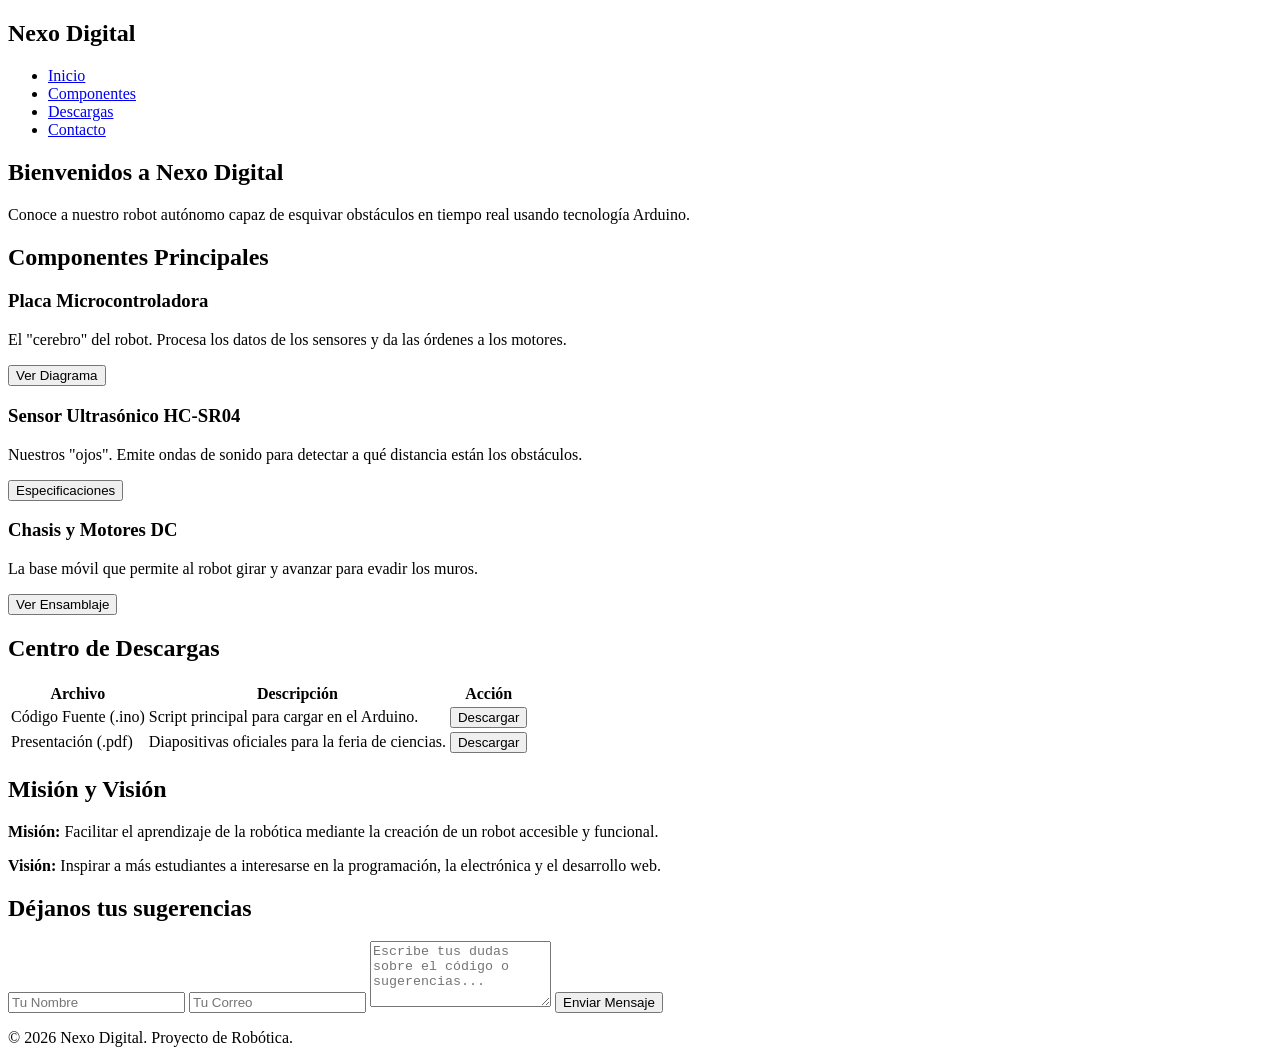
==== index.html @ c7c7f9ab "Add files via upload" ====
<!DOCTYPE html>
<html lang="es">
<head>
    <meta charset="UTF-8">
    <meta name="viewport" content="width=device-width, initial-scale=1.0">
    <title>Nexo Digital - Robot Autónomo</title>
    <link rel="stylesheet" href="style.css">
</head>
<body>

    <!-- Barra de Navegación -->
    <header>
        <nav class="navbar">
            <h1 class="logo">Nexo Digital</h1>
            <ul class="nav-links">
                <li><a href="#inicio">Inicio</a></li>
                <li><a href="#componentes">Componentes</a></li>
                <li><a href="#descargas">Descargas</a></li>
                <li><a href="#contacto">Contacto</a></li>
            </ul>
        </nav>
    </header>

    <!-- Sección Hero (Encabezado) -->
    <section id="inicio" class="hero">
        <div class="hero-content">
            <h2>Bienvenidos a Nexo Digital</h2>
            <p>Conoce a nuestro robot autónomo capaz de esquivar obstáculos en tiempo real usando tecnología Arduino.</p>
        </div>
    </section>

    <!-- Sección de Tarjetas (Componentes) -->
    <section id="componentes" class="section-container">
        <h2 class="section-title">Componentes Principales</h2>
        <div class="cards-grid">
            
            <div class="card">
                <div class="card-img arduino-img"></div>
                <h3>Placa Microcontroladora</h3>
                <p>El "cerebro" del robot. Procesa los datos de los sensores y da las órdenes a los motores.</p>
                <button class="btn">Ver Diagrama</button>
            </div>

            <div class="card">
                <div class="card-img sensor-img"></div>
                <h3>Sensor Ultrasónico HC-SR04</h3>
                <p>Nuestros "ojos". Emite ondas de sonido para detectar a qué distancia están los obstáculos.</p>
                <button class="btn">Especificaciones</button>
            </div>

            <div class="card">
                <div class="card-img motor-img"></div>
                <h3>Chasis y Motores DC</h3>
                <p>La base móvil que permite al robot girar y avanzar para evadir los muros.</p>
                <button class="btn">Ver Ensamblaje</button>
            </div>

        </div>
    </section>

    <!-- Sección de Descargas (Reemplazo del carrito) -->
    <section id="descargas" class="section-container bg-light">
        <h2 class="section-title">Centro de Descargas</h2>
        <table class="downloads-table">
            <tr>
                <th>Archivo</th>
                <th>Descripción</th>
                <th>Acción</th>
            </tr>
            <tr>
                <td>Código Fuente (.ino)</td>
                <td>Script principal para cargar en el Arduino.</td>
                <td><button class="btn-small">Descargar</button></td>
            </tr>
            <tr>
                <td>Presentación (.pdf)</td>
                <td>Diapositivas oficiales para la feria de ciencias.</td>
                <td><button class="btn-small">Descargar</button></td>
            </tr>
        </table>
    </section>

    <!-- Sección Contacto y Nosotros -->
    <section id="contacto" class="section-container">
        <div class="split-section">
            <div class="about-us">
                <h2>Misión y Visión</h2>
                <p><strong>Misión:</strong> Facilitar el aprendizaje de la robótica mediante la creación de un robot accesible y funcional.</p>
                <p><strong>Visión:</strong> Inspirar a más estudiantes a interesarse en la programación, la electrónica y el desarrollo web.</p>
            </div>
            
            <div class="contact-form">
                <h2>Déjanos tus sugerencias</h2>
                <form action="#">
                    <input type="text" placeholder="Tu Nombre" required>
                    <input type="email" placeholder="Tu Correo" required>
                    <textarea rows="4" placeholder="Escribe tus dudas sobre el código o sugerencias..." required></textarea>
                    <button type="submit" class="btn">Enviar Mensaje</button>
                </form>
            </div>
        </div>
    </section>

    <footer>
        <p>&copy; 2026 Nexo Digital. Proyecto de Robótica.</p>
    </footer>

</body>
</html>
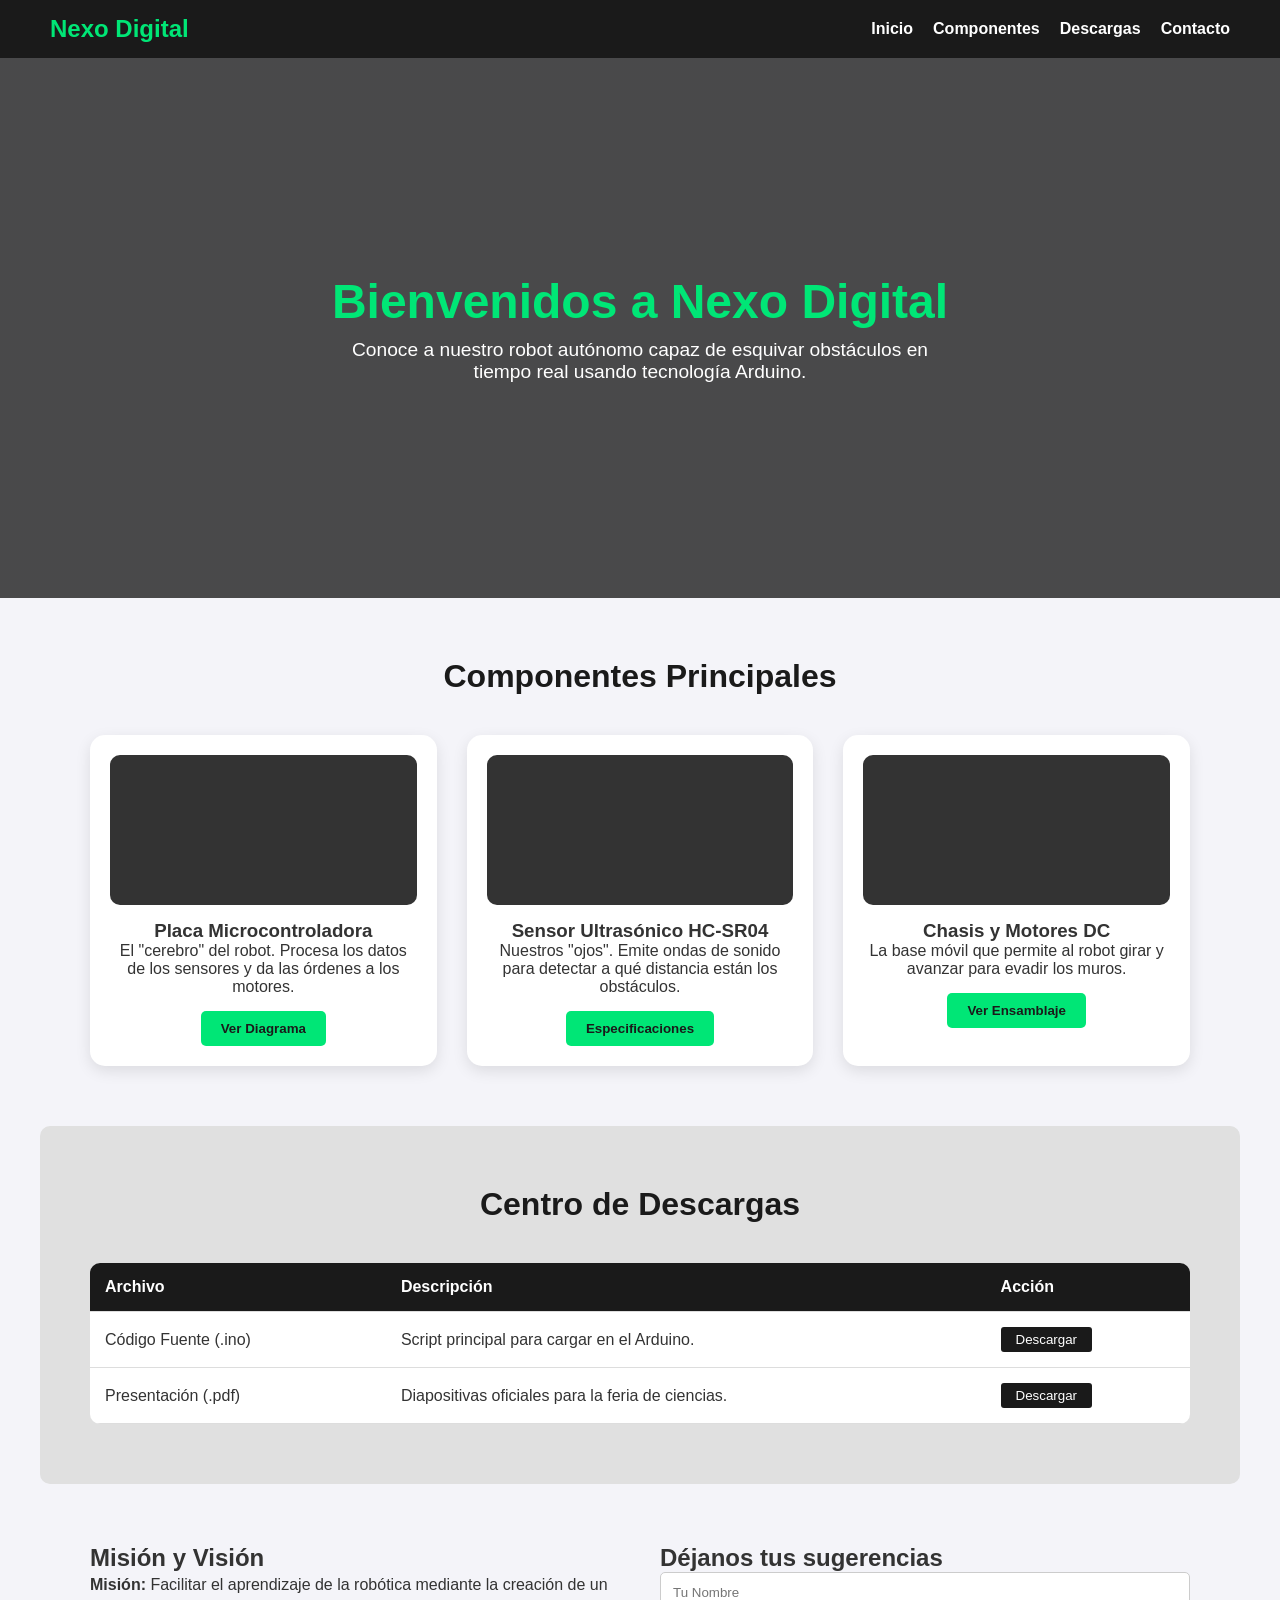
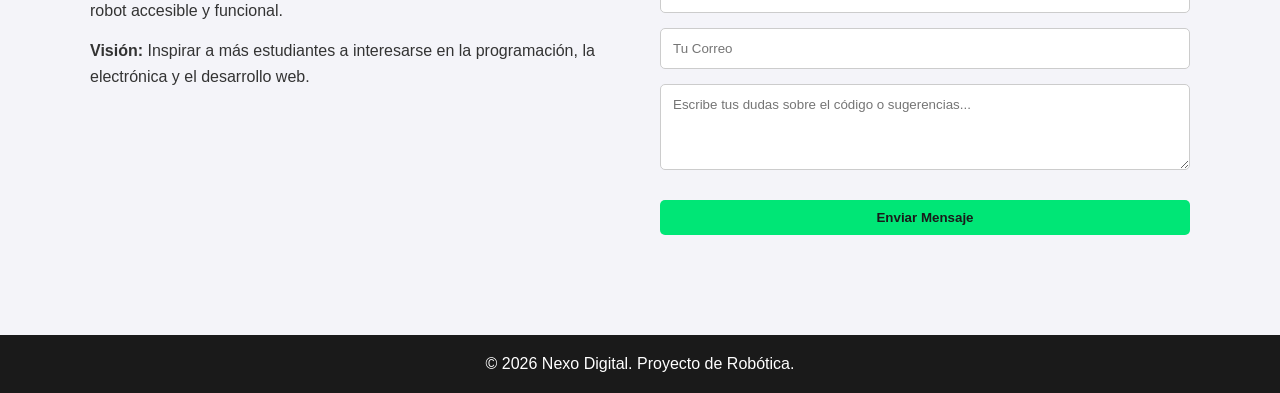
==== commit a63ff9c1: "Fix HTML encoding and update stylesheet link" ====
--- a/index.html
+++ b/index.html
@@ -4,7 +4,7 @@
     <meta charset="UTF-8">
     <meta name="viewport" content="width=device-width, initial-scale=1.0">
     <title>Nexo Digital - Robot Autónomo</title>
-    <link rel="stylesheet" href="style.css">
+    <link rel="stylesheet" href="styles.css">
 </head>
 <body>
 
@@ -106,4 +106,4 @@
     </footer>
 
 </body>
-</html>+</html>
--- a/styles.css
+++ b/styles.css
@@ -0,0 +1,202 @@
+/* Reseteo básico */
+* {
+    margin: 0;
+    padding: 0;
+    box-sizing: border-box;
+    font-family: 'Segoe UI', Tahoma, Geneva, Verdana, sans-serif;
+}
+
+body {
+    background-color: #f4f4f9;
+    color: #333;
+}
+
+/* Barra de navegación */
+.navbar {
+    display: flex;
+    justify-content: space-between;
+    align-items: center;
+    background-color: #1a1a1a;
+    padding: 15px 50px;
+    position: sticky;
+    top: 0;
+    z-index: 100;
+}
+
+.logo {
+    color: #00e676; /* Verde tecnológico */
+    font-size: 24px;
+}
+
+.nav-links {
+    list-style: none;
+    display: flex;
+    gap: 20px;
+}
+
+.nav-links a {
+    color: #fff;
+    text-decoration: none;
+    font-weight: bold;
+    transition: color 0.3s;
+}
+
+.nav-links a:hover {
+    color: #00e676;
+}
+
+/* Hero Section */
+.hero {
+    background: linear-gradient(rgba(0, 0, 0, 0.7), rgba(0, 0, 0, 0.7)), url('https://images.unsplash.com/photo-1518770660439-4636190af475?auto=format&fit=crop&w=1350&q=80') center/cover;
+    height: 60vh;
+    display: flex;
+    justify-content: center;
+    align-items: center;
+    text-align: center;
+    color: white;
+    padding: 0 20px;
+}
+
+.hero h2 {
+    font-size: 3rem;
+    margin-bottom: 10px;
+    color: #00e676;
+}
+
+.hero p {
+    font-size: 1.2rem;
+    max-width: 600px;
+    margin: 0 auto;
+}
+
+/* Contenedores generales */
+.section-container {
+    padding: 60px 50px;
+    max-width: 1200px;
+    margin: 0 auto;
+}
+
+.section-title {
+    text-align: center;
+    font-size: 2rem;
+    margin-bottom: 40px;
+    color: #1a1a1a;
+}
+
+.bg-light {
+    background-color: #e0e0e0;
+    border-radius: 10px;
+}
+
+/* Tarjetas (Cards) */
+.cards-grid {
+    display: grid;
+    grid-template-columns: repeat(auto-fit, minmax(300px, 1fr));
+    gap: 30px;
+}
+
+.card {
+    background-color: #fff;
+    border-radius: 15px;
+    padding: 20px;
+    text-align: center;
+    box-shadow: 0 5px 15px rgba(0,0,0,0.1);
+    transition: transform 0.3s ease, box-shadow 0.3s ease;
+}
+
+.card:hover {
+    transform: translateY(-10px);
+    box-shadow: 0 10px 25px rgba(0,0,0,0.2);
+}
+
+.card-img {
+    height: 150px;
+    background-color: #333;
+    border-radius: 10px;
+    margin-bottom: 15px;
+}
+
+/* Botones */
+.btn {
+    background-color: #00e676;
+    color: #1a1a1a;
+    border: none;
+    padding: 10px 20px;
+    margin-top: 15px;
+    border-radius: 5px;
+    font-weight: bold;
+    cursor: pointer;
+    transition: background 0.3s;
+}
+
+.btn:hover {
+    background-color: #00b35c;
+}
+
+.btn-small {
+    background-color: #1a1a1a;
+    color: #fff;
+    border: none;
+    padding: 5px 15px;
+    border-radius: 3px;
+    cursor: pointer;
+}
+
+/* Tabla de descargas */
+.downloads-table {
+    width: 100%;
+    border-collapse: collapse;
+    background: #fff;
+    border-radius: 10px;
+    overflow: hidden;
+}
+
+.downloads-table th, .downloads-table td {
+    padding: 15px;
+    text-align: left;
+    border-bottom: 1px solid #ddd;
+}
+
+.downloads-table th {
+    background-color: #1a1a1a;
+    color: #fff;
+}
+
+/* Contacto y Nosotros */
+.split-section {
+    display: flex;
+    flex-wrap: wrap;
+    gap: 40px;
+}
+
+.about-us, .contact-form {
+    flex: 1;
+    min-width: 300px;
+}
+
+.about-us p {
+    margin-bottom: 15px;
+    line-height: 1.6;
+}
+
+.contact-form form {
+    display: flex;
+    flex-direction: column;
+    gap: 15px;
+}
+
+.contact-form input, .contact-form textarea {
+    padding: 12px;
+    border: 1px solid #ccc;
+    border-radius: 5px;
+    font-family: inherit;
+}
+
+/* Footer */
+footer {
+    text-align: center;
+    background-color: #1a1a1a;
+    color: #fff;
+    padding: 20px;
+    margin-top: 40px;
+}
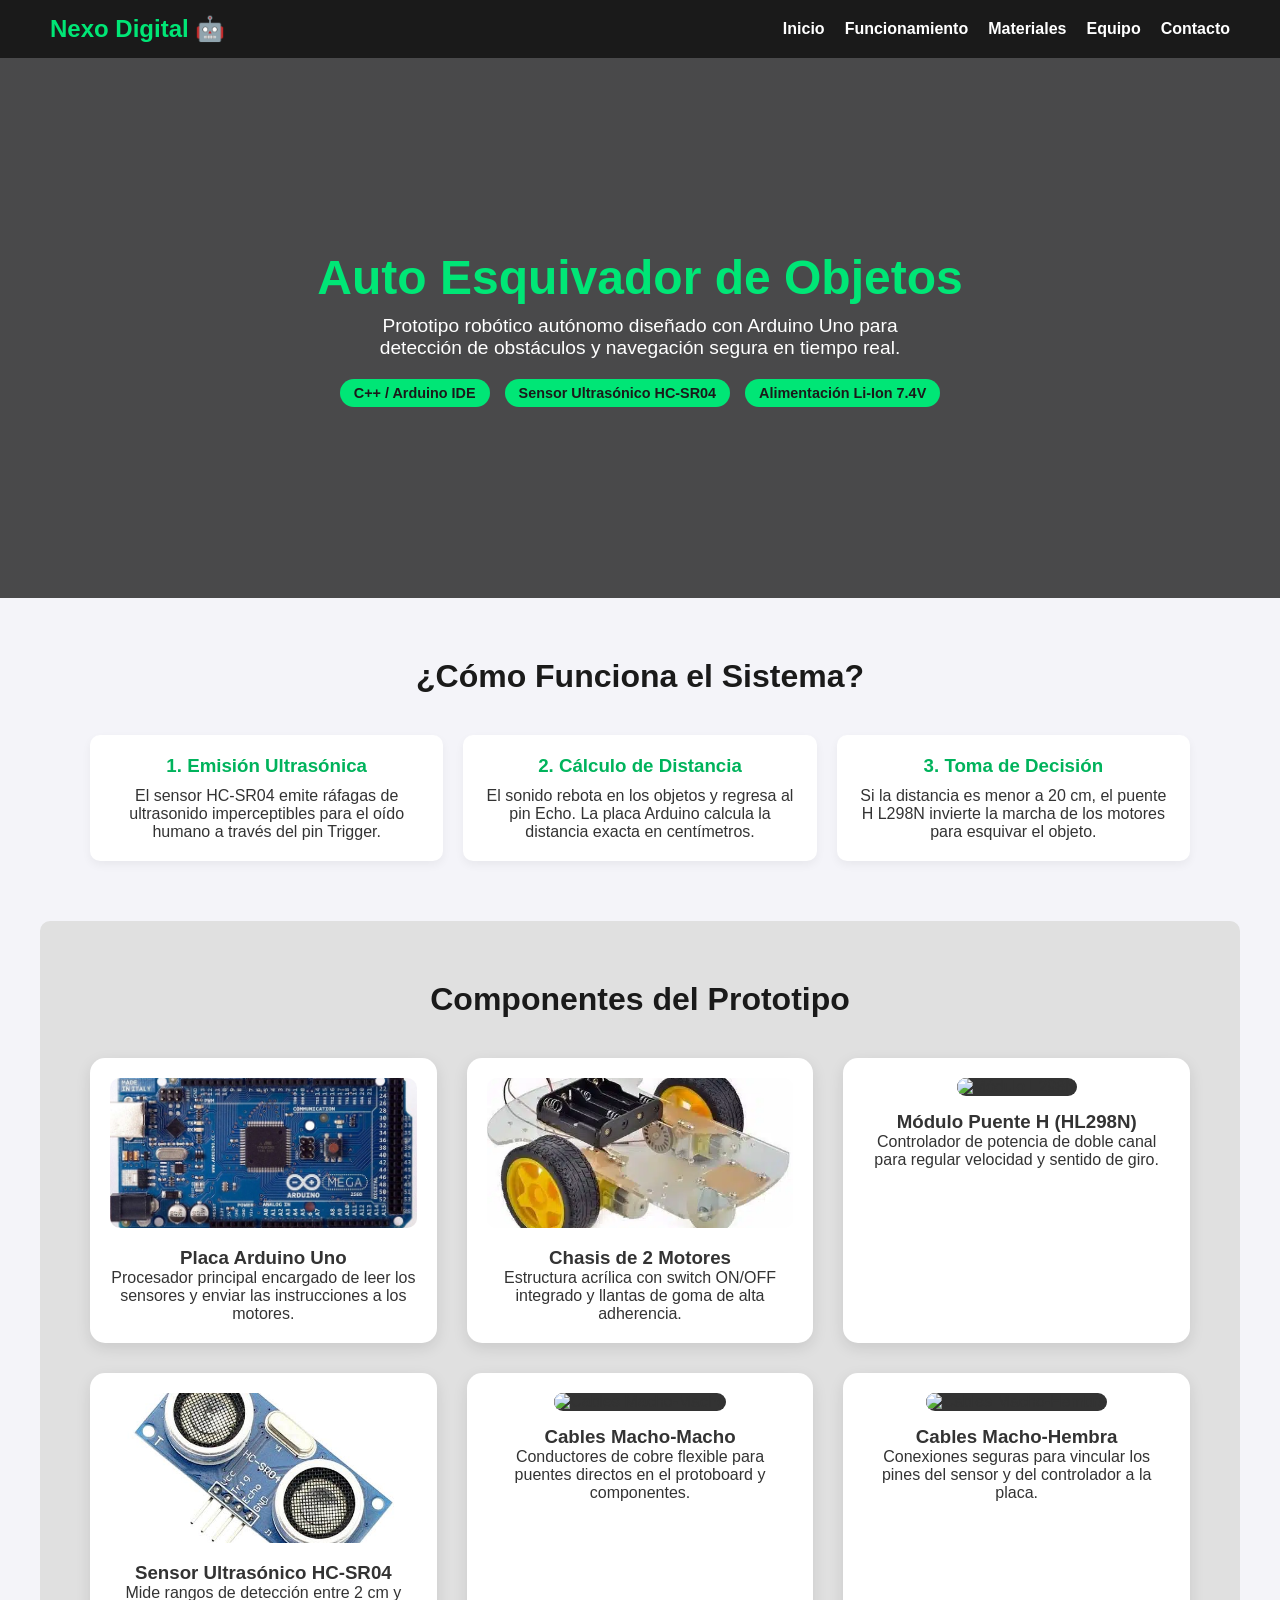
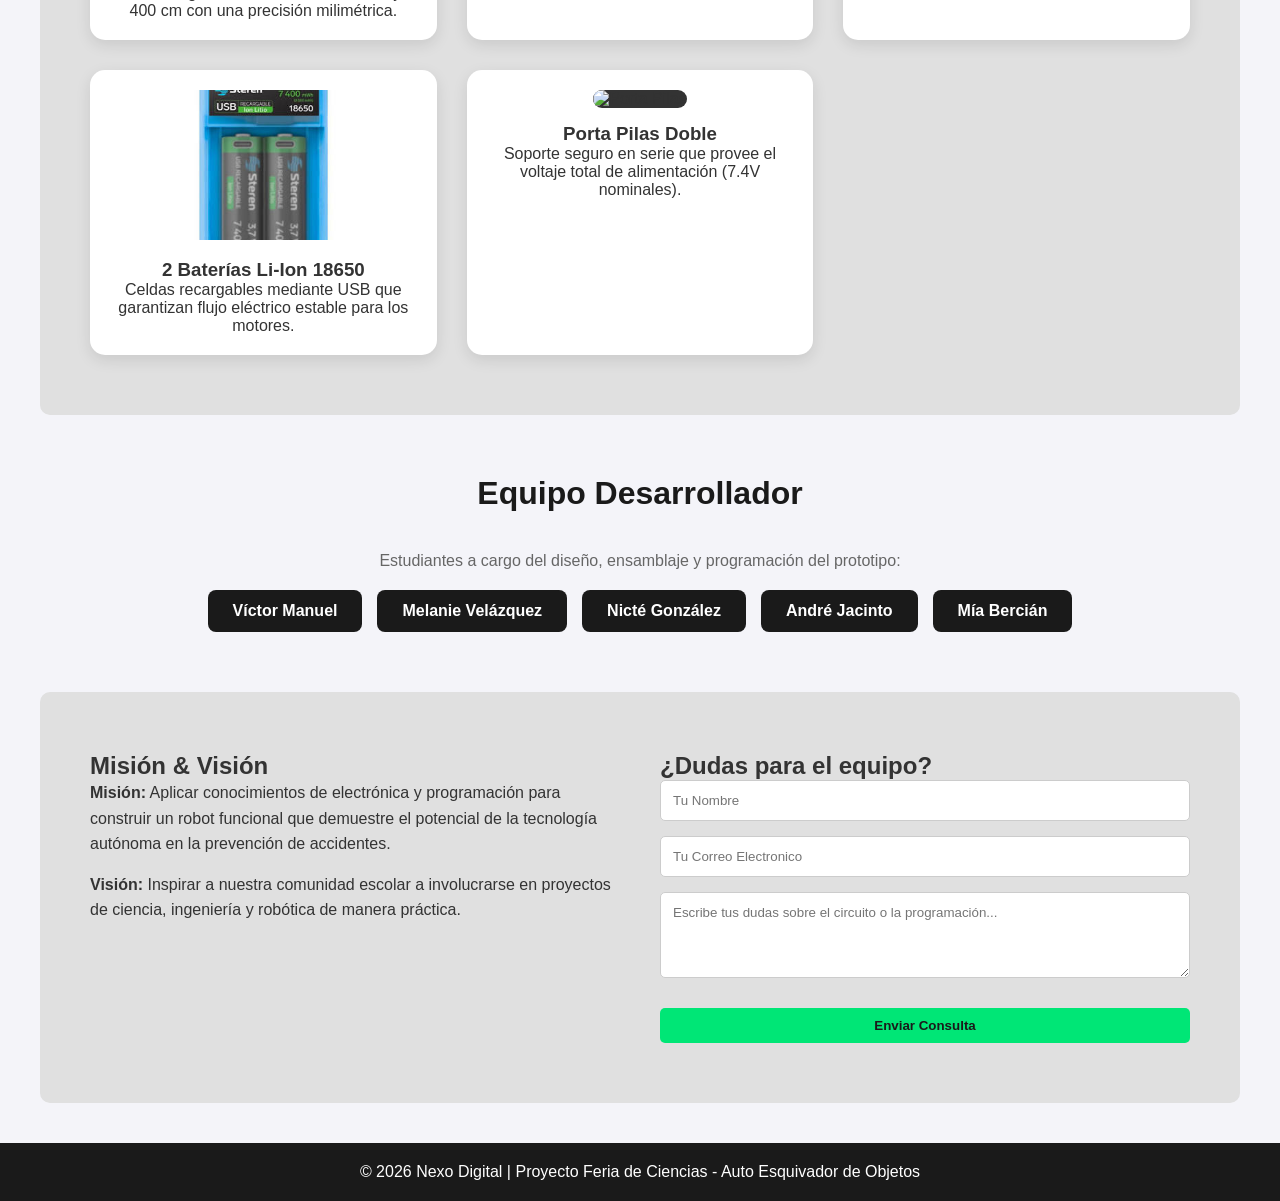
==== commit 5ae32d62: "Revise index.html for new project focus Updated the project title and sections to reflect the new fo" ====
--- a/index.html
+++ b/index.html
@@ -3,7 +3,7 @@
 <head>
     <meta charset="UTF-8">
     <meta name="viewport" content="width=device-width, initial-scale=1.0">
-    <title>Nexo Digital - Robot Autónomo</title>
+    <title>Nexo Digital - Auto Esquivador de Objetos</title>
     <link rel="stylesheet" href="styles.css">
 </head>
 <body>
@@ -11,98 +11,143 @@
     <!-- Barra de Navegación -->
     <header>
         <nav class="navbar">
-            <h1 class="logo">Nexo Digital</h1>
+            <h1 class="logo">Nexo Digital 🤖</h1>
             <ul class="nav-links">
                 <li><a href="#inicio">Inicio</a></li>
-                <li><a href="#componentes">Componentes</a></li>
-                <li><a href="#descargas">Descargas</a></li>
+                <li><a href="#funcionamiento">Funcionamiento</a></li>
+                <li><a href="#componentes">Materiales</a></li>
+                <li><a href="#equipo">Equipo</a></li>
                 <li><a href="#contacto">Contacto</a></li>
             </ul>
         </nav>
     </header>
 
-    <!-- Sección Hero (Encabezado) -->
+    <!-- Sección Hero -->
     <section id="inicio" class="hero">
         <div class="hero-content">
-            <h2>Bienvenidos a Nexo Digital</h2>
-            <p>Conoce a nuestro robot autónomo capaz de esquivar obstáculos en tiempo real usando tecnología Arduino.</p>
+            <h2>Auto Esquivador de Objetos</h2>
+            <p>Prototipo robótico autónomo diseñado con Arduino Uno para detección de obstáculos y navegación segura en tiempo real.</p>
+            
+            <!-- Datos técnicos rápidos -->
+            <div style="display: flex; gap: 15px; justify-content: center; margin-top: 20px; flex-wrap: wrap;">
+                <span style="background: #00e676; color: #1a1a1a; padding: 6px 14px; border-radius: 20px; font-weight: bold; font-size: 0.9rem;">C++ / Arduino IDE</span>
+                <span style="background: #00e676; color: #1a1a1a; padding: 6px 14px; border-radius: 20px; font-weight: bold; font-size: 0.9rem;">Sensor Ultrasónico HC-SR04</span>
+                <span style="background: #00e676; color: #1a1a1a; padding: 6px 14px; border-radius: 20px; font-weight: bold; font-size: 0.9rem;">Alimentación Li-Ion 7.4V</span>
+            </div>
         </div>
     </section>
 
-    <!-- Sección de Tarjetas (Componentes) -->
-    <section id="componentes" class="section-container">
-        <h2 class="section-title">Componentes Principales</h2>
+    <!-- Explicación de Funcionamiento -->
+    <section id="funcionamiento" class="section-container">
+        <h2 class="section-title">¿Cómo Funciona el Sistema?</h2>
+        <div style="display: grid; grid-template-columns: repeat(auto-fit, minmax(250px, 1fr)); gap: 20px; text-align: center;">
+            <div style="background: #fff; padding: 20px; border-radius: 10px; box-shadow: 0 4px 10px rgba(0,0,0,0.05);">
+                <h3 style="color: #00b35c; margin-bottom: 10px;">1. Emisión Ultrasónica</h3>
+                <p>El sensor HC-SR04 emite ráfagas de ultrasonido imperceptibles para el oído humano a través del pin Trigger.</p>
+            </div>
+            <div style="background: #fff; padding: 20px; border-radius: 10px; box-shadow: 0 4px 10px rgba(0,0,0,0.05);">
+                <h3 style="color: #00b35c; margin-bottom: 10px;">2. Cálculo de Distancia</h3>
+                <p>El sonido rebota en los objetos y regresa al pin Echo. La placa Arduino calcula la distancia exacta en centímetros.</p>
+            </div>
+            <div style="background: #fff; padding: 20px; border-radius: 10px; box-shadow: 0 4px 10px rgba(0,0,0,0.05);">
+                <h3 style="color: #00b35c; margin-bottom: 10px;">3. Toma de Decisión</h3>
+                <p>Si la distancia es menor a 20 cm, el puente H L298N invierte la marcha de los motores para esquivar el objeto.</p>
+            </div>
+        </div>
+    </section>
+
+    <!-- Catálogo de Componentes (8 materiales) -->
+    <section id="componentes" class="section-container bg-light">
+        <h2 class="section-title">Componentes del Prototipo</h2>
         <div class="cards-grid">
             
             <div class="card">
-                <div class="card-img arduino-img"></div>
-                <h3>Placa Microcontroladora</h3>
-                <p>El "cerebro" del robot. Procesa los datos de los sensores y da las órdenes a los motores.</p>
-                <button class="btn">Ver Diagrama</button>
+                <img src="arduino.jpg" alt="Placa Arduino Uno" class="card-img" style="object-fit: cover; width: 100%; height: 150px; border-radius: 10px;">
+                <h3>Placa Arduino Uno</h3>
+                <p>Procesador principal encargado de leer los sensores y enviar las instrucciones a los motores.</p>
             </div>
 
             <div class="card">
-                <div class="card-img sensor-img"></div>
-                <h3>Sensor Ultrasónico HC-SR04</h3>
-                <p>Nuestros "ojos". Emite ondas de sonido para detectar a qué distancia están los obstáculos.</p>
-                <button class="btn">Especificaciones</button>
+                <img src="chasis.jpg" alt="Chasis Inteligente" class="card-img" style="object-fit: cover; width: 100%; height: 150px; border-radius: 10px;">
+                <h3>Chasis de 2 Motores</h3>
+                <p>Estructura acrílica con switch ON/OFF integrado y llantas de goma de alta adherencia.</p>
             </div>
 
             <div class="card">
-                <div class="card-img motor-img"></div>
-                <h3>Chasis y Motores DC</h3>
-                <p>La base móvil que permite al robot girar y avanzar para evadir los muros.</p>
-                <button class="btn">Ver Ensamblaje</button>
+                <img src="l298n.jpg" alt="Módulo L298N" class="card-img" style="object-fit: cover; width: 100%; height: 150px; border-radius: 10px;">
+                <h3>Módulo Puente H (HL298N)</h3>
+                <p>Controlador de potencia de doble canal para regular velocidad y sentido de giro.</p>
+            </div>
+
+            <div class="card">
+                <img src="sensor.jpg" alt="Sensor HC-SR04" class="card-img" style="object-fit: cover; width: 100%; height: 150px; border-radius: 10px;">
+                <h3>Sensor Ultrasónico HC-SR04</h3>
+                <p>Mide rangos de detección entre 2 cm y 400 cm con una precisión milimétrica.</p>
+            </div>
+
+            <div class="card">
+                <img src="cables-mm.jpg" alt="Cables Macho-Macho" class="card-img" style="object-fit: cover; width: 100%; height: 150px; border-radius: 10px;">
+                <h3>Cables Macho-Macho</h3>
+                <p>Conductores de cobre flexible para puentes directos en el protoboard y componentes.</p>
+            </div>
+
+            <div class="card">
+                <img src="cables-mh.jpg" alt="Cables Macho-Hembra" class="card-img" style="object-fit: cover; width: 100%; height: 150px; border-radius: 10px;">
+                <h3>Cables Macho-Hembra</h3>
+                <p>Conexiones seguras para vincular los pines del sensor y del controlador a la placa.</p>
+            </div>
+
+            <div class="card">
+                <img src="baterias.jpg" alt="Baterías 18650" class="card-img" style="object-fit: cover; width: 100%; height: 150px; border-radius: 10px;">
+                <h3>2 Baterías Li-Ion 18650</h3>
+                <p>Celdas recargables mediante USB que garantizan flujo eléctrico estable para los motores.</p>
+            </div>
+
+            <div class="card">
+                <img src="portapilas.jpg" alt="Porta Pilas" class="card-img" style="object-fit: cover; width: 100%; height: 150px; border-radius: 10px;">
+                <h3>Porta Pilas Doble</h3>
+                <p>Soporte seguro en serie que provee el voltaje total de alimentación (7.4V nominales).</p>
             </div>
 
         </div>
     </section>
 
-    <!-- Sección de Descargas (Reemplazo del carrito) -->
-    <section id="descargas" class="section-container bg-light">
-        <h2 class="section-title">Centro de Descargas</h2>
-        <table class="downloads-table">
-            <tr>
-                <th>Archivo</th>
-                <th>Descripción</th>
-                <th>Acción</th>
-            </tr>
-            <tr>
-                <td>Código Fuente (.ino)</td>
-                <td>Script principal para cargar en el Arduino.</td>
-                <td><button class="btn-small">Descargar</button></td>
-            </tr>
-            <tr>
-                <td>Presentación (.pdf)</td>
-                <td>Diapositivas oficiales para la feria de ciencias.</td>
-                <td><button class="btn-small">Descargar</button></td>
-            </tr>
-        </table>
+    <!-- Sección Equipo -->
+    <section id="equipo" class="section-container">
+        <h2 class="section-title">Equipo Desarrollador</h2>
+        <p style="text-align: center; margin-bottom: 20px; color: #666;">Estudiantes a cargo del diseño, ensamblaje y programación del prototipo:</p>
+        <div style="display: flex; gap: 15px; justify-content: center; flex-wrap: wrap;">
+            <div style="background: #1a1a1a; color: #fff; padding: 12px 25px; border-radius: 8px; font-weight: bold;">Víctor Manuel</div>
+            <div style="background: #1a1a1a; color: #fff; padding: 12px 25px; border-radius: 8px; font-weight: bold;">Melanie Velázquez</div>
+            <div style="background: #1a1a1a; color: #fff; padding: 12px 25px; border-radius: 8px; font-weight: bold;">Nicté González</div>
+            <div style="background: #1a1a1a; color: #fff; padding: 12px 25px; border-radius: 8px; font-weight: bold;">André Jacinto</div>
+            <div style="background: #1a1a1a; color: #fff; padding: 12px 25px; border-radius: 8px; font-weight: bold;">Mía Bercián</div>
+        </div>
     </section>
 
-    <!-- Sección Contacto y Nosotros -->
-    <section id="contacto" class="section-container">
+    <!-- Sección Contacto -->
+    <section id="contacto" class="section-container bg-light">
         <div class="split-section">
             <div class="about-us">
-                <h2>Misión y Visión</h2>
-                <p><strong>Misión:</strong> Facilitar el aprendizaje de la robótica mediante la creación de un robot accesible y funcional.</p>
-                <p><strong>Visión:</strong> Inspirar a más estudiantes a interesarse en la programación, la electrónica y el desarrollo web.</p>
+                <h2>Misión & Visión</h2>
+                <p><strong>Misión:</strong> Aplicar conocimientos de electrónica y programación para construir un robot funcional que demuestre el potencial de la tecnología autónoma en la prevención de accidentes.</p>
+                <p><strong>Visión:</strong> Inspirar a nuestra comunidad escolar a involucrarse en proyectos de ciencia, ingeniería y robótica de manera práctica.</p>
             </div>
             
             <div class="contact-form">
-                <h2>Déjanos tus sugerencias</h2>
+                <h2>¿Dudas para el equipo?</h2>
                 <form action="#">
                     <input type="text" placeholder="Tu Nombre" required>
-                    <input type="email" placeholder="Tu Correo" required>
-                    <textarea rows="4" placeholder="Escribe tus dudas sobre el código o sugerencias..." required></textarea>
-                    <button type="submit" class="btn">Enviar Mensaje</button>
+                    <input type="email" placeholder="Tu Correo Electronico" required>
+                    <textarea rows="4" placeholder="Escribe tus dudas sobre el circuito o la programación..." required></textarea>
+                    <button type="submit" class="btn">Enviar Consulta</button>
                 </form>
             </div>
         </div>
     </section>
 
     <footer>
-        <p>&copy; 2026 Nexo Digital. Proyecto de Robótica.</p>
+        <p>&copy; 2026 Nexo Digital | Proyecto Feria de Ciencias - Auto Esquivador de Objetos</p>
     </footer>
 
 </body>
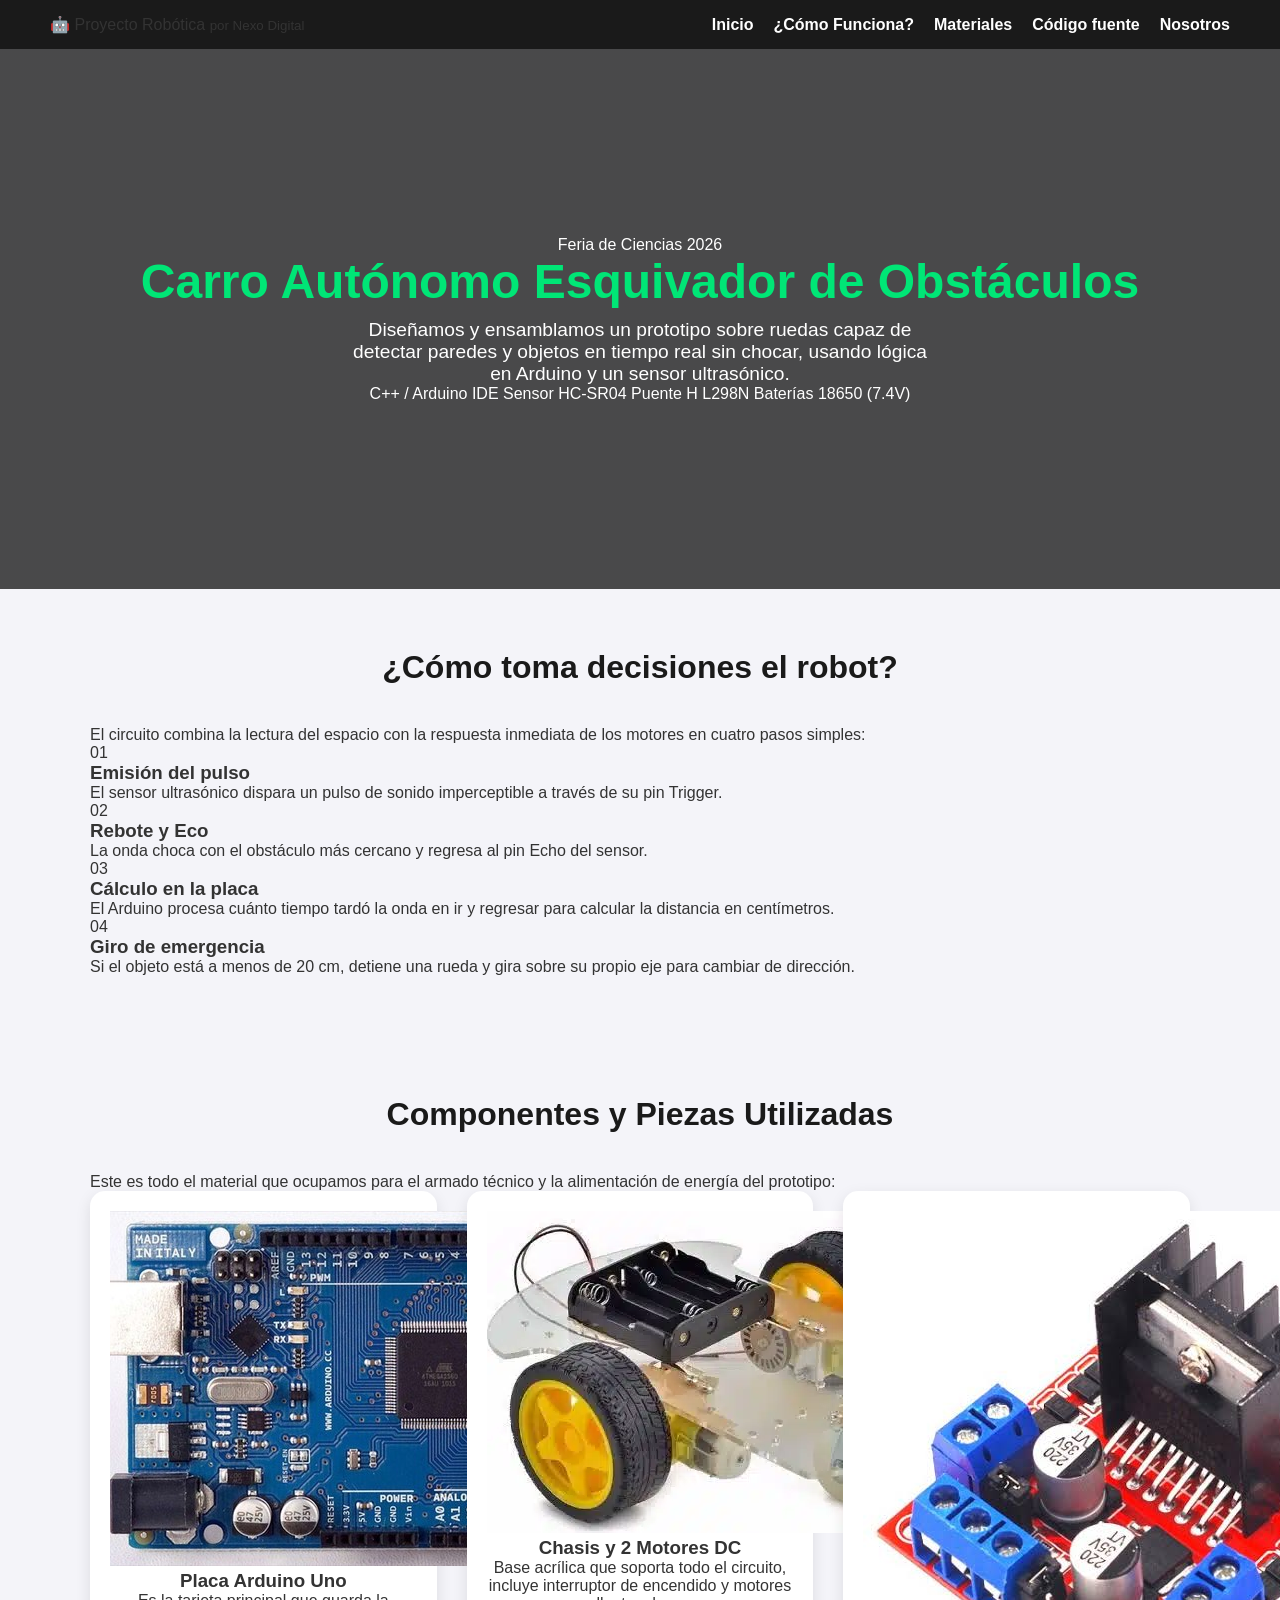
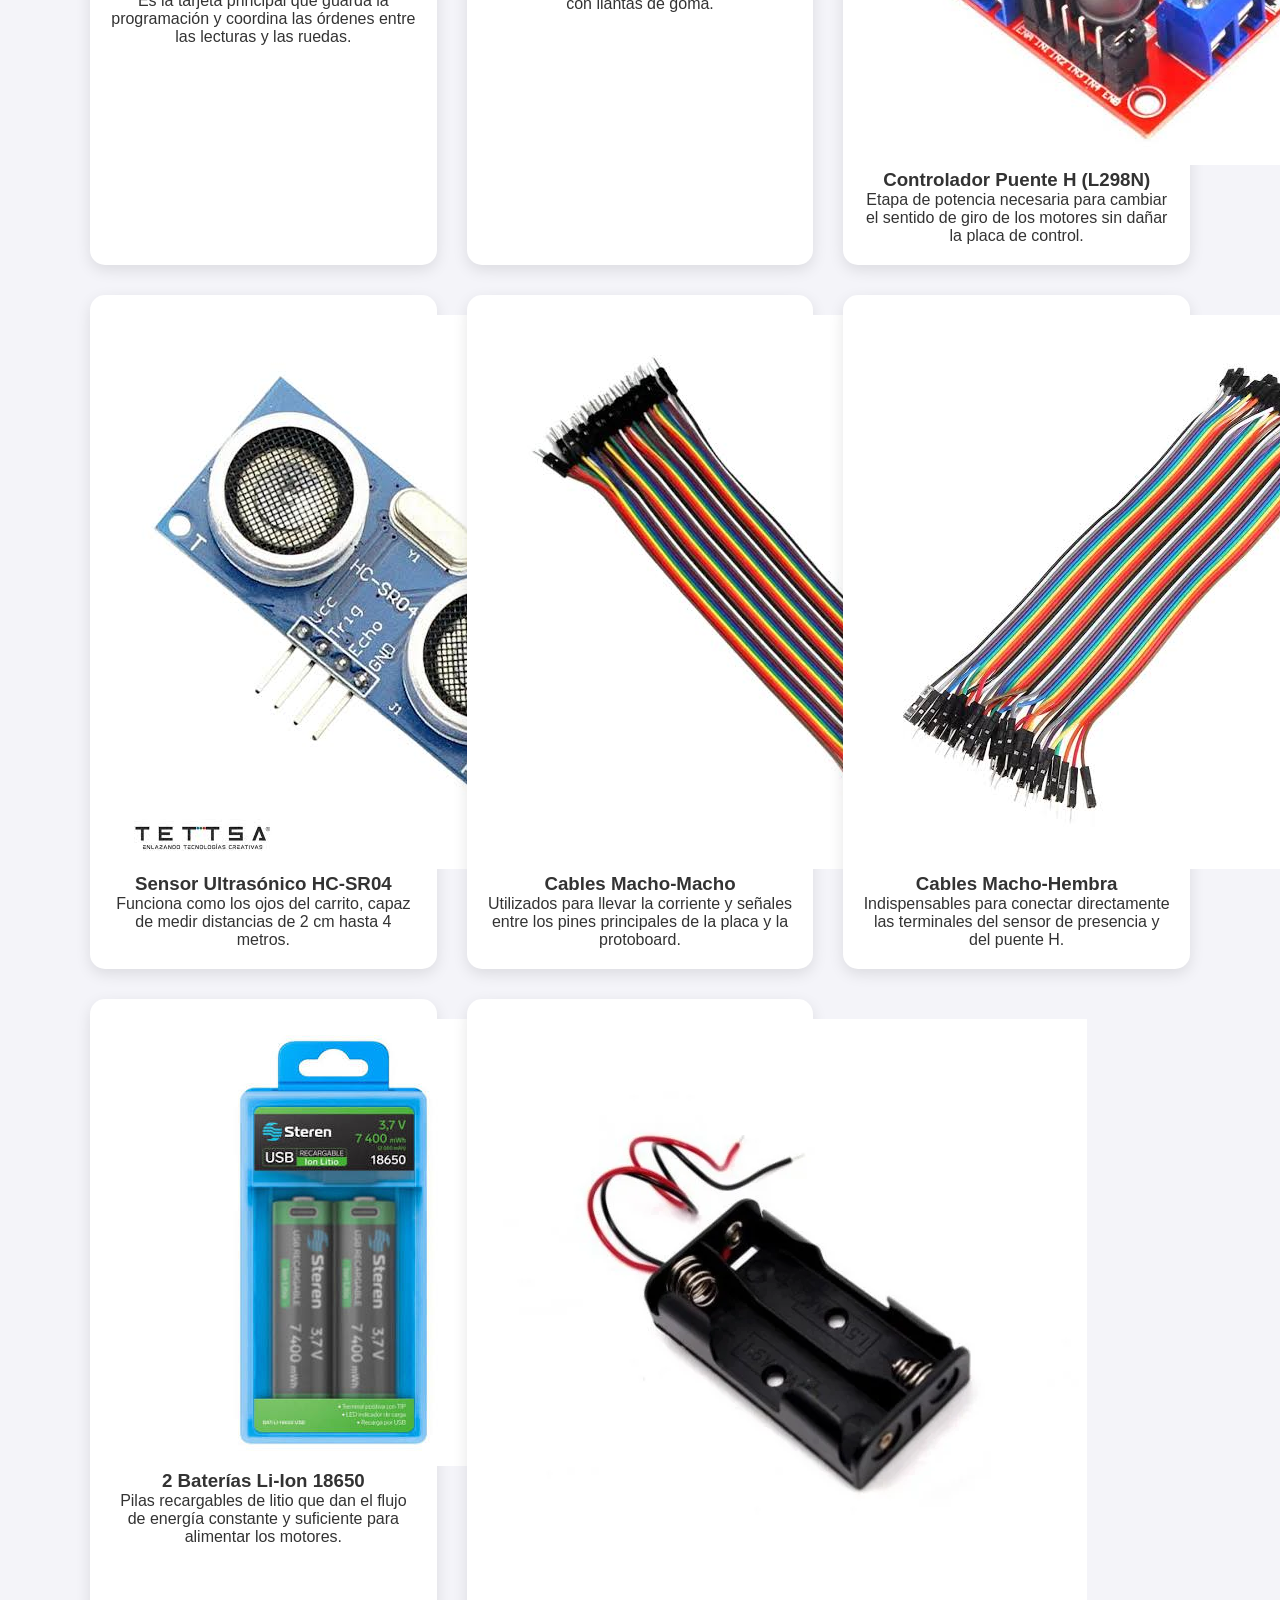
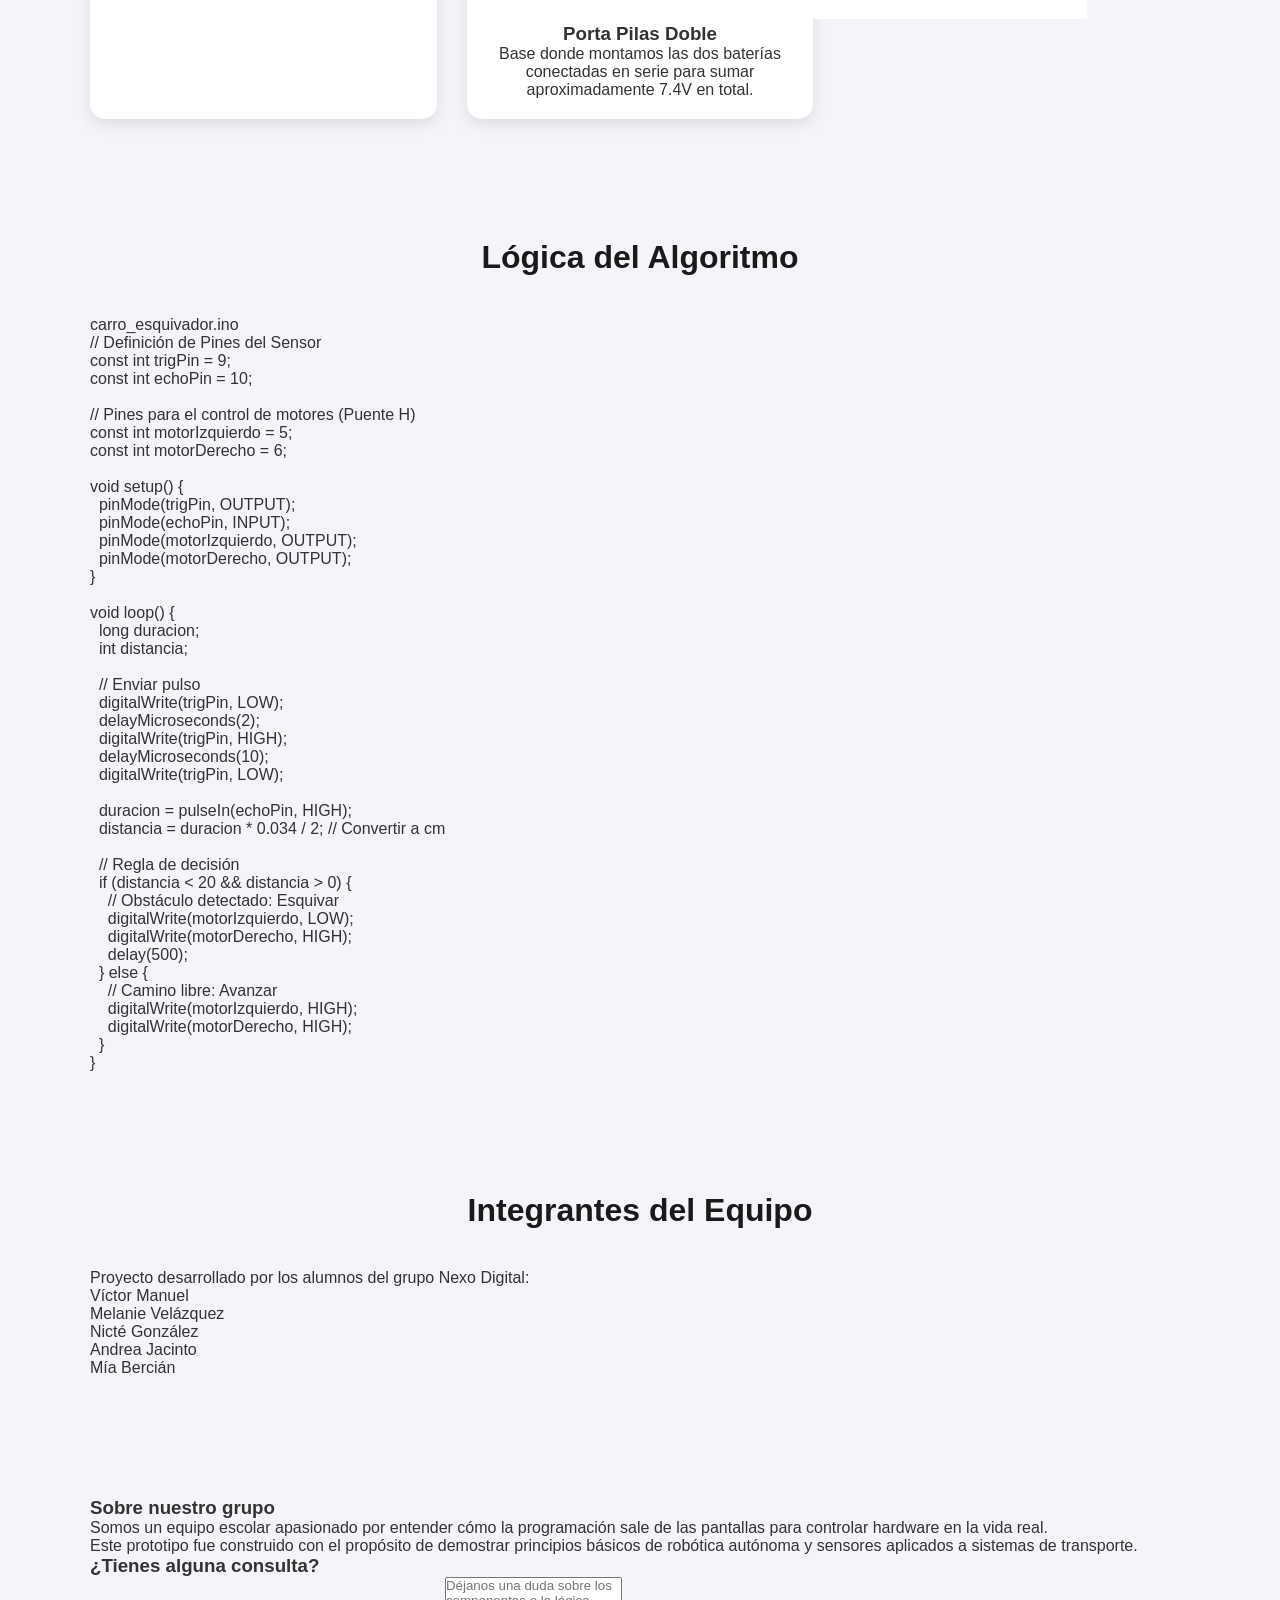
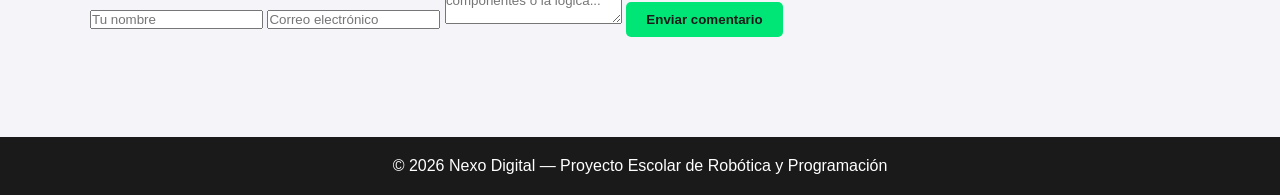
==== commit 23883cdb: "Revise and update index.html for project details" ====
--- a/index.html
+++ b/index.html
@@ -3,151 +3,235 @@
 <head>
     <meta charset="UTF-8">
     <meta name="viewport" content="width=device-width, initial-scale=1.0">
-    <title>Nexo Digital - Auto Esquivador de Objetos</title>
+    <title>Carro Esquivador de Obstáculos | Proyecto de Robótica</title>
     <link rel="stylesheet" href="styles.css">
 </head>
 <body>
 
-    <!-- Barra de Navegación -->
+    <!-- Encabezado / Menú -->
     <header>
         <nav class="navbar">
-            <h1 class="logo">Nexo Digital 🤖</h1>
+            <div class="brand">
+                <span class="logo-icon">🤖</span>
+                <span class="brand-text">Proyecto Robótica <small>por Nexo Digital</small></span>
+            </div>
             <ul class="nav-links">
                 <li><a href="#inicio">Inicio</a></li>
-                <li><a href="#funcionamiento">Funcionamiento</a></li>
+                <li><a href="#como-funciona">¿Cómo Funciona?</a></li>
                 <li><a href="#componentes">Materiales</a></li>
-                <li><a href="#equipo">Equipo</a></li>
-                <li><a href="#contacto">Contacto</a></li>
+                <li><a href="#codigo">Código fuente</a></li>
+                <li><a href="#equipo">Nosotros</a></li>
             </ul>
         </nav>
     </header>
 
-    <!-- Sección Hero -->
+    <!-- Portada -->
     <section id="inicio" class="hero">
         <div class="hero-content">
-            <h2>Auto Esquivador de Objetos</h2>
-            <p>Prototipo robótico autónomo diseñado con Arduino Uno para detección de obstáculos y navegación segura en tiempo real.</p>
+            <span class="tagline">Feria de Ciencias 2026</span>
+            <h2>Carro Autónomo Esquivador de Obstáculos</h2>
+            <p>Diseñamos y ensamblamos un prototipo sobre ruedas capaz de detectar paredes y objetos en tiempo real sin chocar, usando lógica en Arduino y un sensor ultrasónico.</p>
             
-            <!-- Datos técnicos rápidos -->
-            <div style="display: flex; gap: 15px; justify-content: center; margin-top: 20px; flex-wrap: wrap;">
-                <span style="background: #00e676; color: #1a1a1a; padding: 6px 14px; border-radius: 20px; font-weight: bold; font-size: 0.9rem;">C++ / Arduino IDE</span>
-                <span style="background: #00e676; color: #1a1a1a; padding: 6px 14px; border-radius: 20px; font-weight: bold; font-size: 0.9rem;">Sensor Ultrasónico HC-SR04</span>
-                <span style="background: #00e676; color: #1a1a1a; padding: 6px 14px; border-radius: 20px; font-weight: bold; font-size: 0.9rem;">Alimentación Li-Ion 7.4V</span>
+            <div class="tech-pills">
+                <span class="pill">C++ / Arduino IDE</span>
+                <span class="pill">Sensor HC-SR04</span>
+                <span class="pill">Puente H L298N</span>
+                <span class="pill">Baterías 18650 (7.4V)</span>
             </div>
         </div>
     </section>
 
     <!-- Explicación de Funcionamiento -->
-    <section id="funcionamiento" class="section-container">
-        <h2 class="section-title">¿Cómo Funciona el Sistema?</h2>
-        <div style="display: grid; grid-template-columns: repeat(auto-fit, minmax(250px, 1fr)); gap: 20px; text-align: center;">
-            <div style="background: #fff; padding: 20px; border-radius: 10px; box-shadow: 0 4px 10px rgba(0,0,0,0.05);">
-                <h3 style="color: #00b35c; margin-bottom: 10px;">1. Emisión Ultrasónica</h3>
-                <p>El sensor HC-SR04 emite ráfagas de ultrasonido imperceptibles para el oído humano a través del pin Trigger.</p>
-            </div>
-            <div style="background: #fff; padding: 20px; border-radius: 10px; box-shadow: 0 4px 10px rgba(0,0,0,0.05);">
-                <h3 style="color: #00b35c; margin-bottom: 10px;">2. Cálculo de Distancia</h3>
-                <p>El sonido rebota en los objetos y regresa al pin Echo. La placa Arduino calcula la distancia exacta en centímetros.</p>
-            </div>
-            <div style="background: #fff; padding: 20px; border-radius: 10px; box-shadow: 0 4px 10px rgba(0,0,0,0.05);">
-                <h3 style="color: #00b35c; margin-bottom: 10px;">3. Toma de Decisión</h3>
-                <p>Si la distancia es menor a 20 cm, el puente H L298N invierte la marcha de los motores para esquivar el objeto.</p>
-            </div>
-        </div>
-    </section>
-
-    <!-- Catálogo de Componentes (8 materiales) -->
-    <section id="componentes" class="section-container bg-light">
-        <h2 class="section-title">Componentes del Prototipo</h2>
+    <section id="como-funciona" class="section-container">
+        <h2 class="section-title">¿Cómo toma decisiones el robot?</h2>
+        <p class="section-intro">El circuito combina la lectura del espacio con la respuesta inmediata de los motores en cuatro pasos simples:</p>
+        
+        <div class="steps-grid">
+            <div class="step-card">
+                <div class="step-num">01</div>
+                <h3>Emisión del pulso</h3>
+                <p>El sensor ultrasónico dispara un pulso de sonido imperceptible a través de su pin Trigger.</p>
+            </div>
+            <div class="step-card">
+                <div class="step-num">02</div>
+                <h3>Rebote y Eco</h3>
+                <p>La onda choca con el obstáculo más cercano y regresa al pin Echo del sensor.</p>
+            </div>
+            <div class="step-card">
+                <div class="step-num">03</div>
+                <h3>Cálculo en la placa</h3>
+                <p>El Arduino procesa cuánto tiempo tardó la onda en ir y regresar para calcular la distancia en centímetros.</p>
+            </div>
+            <div class="step-card">
+                <div class="step-num">04</div>
+                <h3>Giro de emergencia</h3>
+                <p>Si el objeto está a menos de 20 cm, detiene una rueda y gira sobre su propio eje para cambiar de dirección.</p>
+            </div>
+        </div>
+    </section>
+
+    <!-- Galería Completa de Materiales -->
+    <section id="componentes" class="section-container">
+        <h2 class="section-title">Componentes y Piezas Utilizadas</h2>
+        <p class="section-intro">Este es todo el material que ocupamos para el armado técnico y la alimentación de energía del prototipo:</p>
+        
         <div class="cards-grid">
             
             <div class="card">
-                <img src="arduino.jpg" alt="Placa Arduino Uno" class="card-img" style="object-fit: cover; width: 100%; height: 150px; border-radius: 10px;">
-                <h3>Placa Arduino Uno</h3>
-                <p>Procesador principal encargado de leer los sensores y enviar las instrucciones a los motores.</p>
-            </div>
-
-            <div class="card">
-                <img src="chasis.jpg" alt="Chasis Inteligente" class="card-img" style="object-fit: cover; width: 100%; height: 150px; border-radius: 10px;">
-                <h3>Chasis de 2 Motores</h3>
-                <p>Estructura acrílica con switch ON/OFF integrado y llantas de goma de alta adherencia.</p>
-            </div>
-
-            <div class="card">
-                <img src="l298n.jpg" alt="Módulo L298N" class="card-img" style="object-fit: cover; width: 100%; height: 150px; border-radius: 10px;">
-                <h3>Módulo Puente H (HL298N)</h3>
-                <p>Controlador de potencia de doble canal para regular velocidad y sentido de giro.</p>
-            </div>
-
-            <div class="card">
-                <img src="sensor.jpg" alt="Sensor HC-SR04" class="card-img" style="object-fit: cover; width: 100%; height: 150px; border-radius: 10px;">
-                <h3>Sensor Ultrasónico HC-SR04</h3>
-                <p>Mide rangos de detección entre 2 cm y 400 cm con una precisión milimétrica.</p>
-            </div>
-
-            <div class="card">
-                <img src="cables-mm.jpg" alt="Cables Macho-Macho" class="card-img" style="object-fit: cover; width: 100%; height: 150px; border-radius: 10px;">
-                <h3>Cables Macho-Macho</h3>
-                <p>Conductores de cobre flexible para puentes directos en el protoboard y componentes.</p>
-            </div>
-
-            <div class="card">
-                <img src="cables-mh.jpg" alt="Cables Macho-Hembra" class="card-img" style="object-fit: cover; width: 100%; height: 150px; border-radius: 10px;">
-                <h3>Cables Macho-Hembra</h3>
-                <p>Conexiones seguras para vincular los pines del sensor y del controlador a la placa.</p>
-            </div>
-
-            <div class="card">
-                <img src="baterias.jpg" alt="Baterías 18650" class="card-img" style="object-fit: cover; width: 100%; height: 150px; border-radius: 10px;">
-                <h3>2 Baterías Li-Ion 18650</h3>
-                <p>Celdas recargables mediante USB que garantizan flujo eléctrico estable para los motores.</p>
-            </div>
-
-            <div class="card">
-                <img src="portapilas.jpg" alt="Porta Pilas" class="card-img" style="object-fit: cover; width: 100%; height: 150px; border-radius: 10px;">
-                <h3>Porta Pilas Doble</h3>
-                <p>Soporte seguro en serie que provee el voltaje total de alimentación (7.4V nominales).</p>
-            </div>
-
-        </div>
-    </section>
-
-    <!-- Sección Equipo -->
+                <img src="arduino.jpg" alt="Arduino Uno">
+                <div class="card-body">
+                    <h3>Placa Arduino Uno</h3>
+                    <p>Es la tarjeta principal que guarda la programación y coordina las órdenes entre las lecturas y las ruedas.</p>
+                </div>
+            </div>
+
+            <div class="card">
+                <img src="chasis.jpg" alt="Chasis y motores">
+                <div class="card-body">
+                    <h3>Chasis y 2 Motores DC</h3>
+                    <p>Base acrílica que soporta todo el circuito, incluye interruptor de encendido y motores con llantas de goma.</p>
+                </div>
+            </div>
+
+            <div class="card">
+                <img src="l298n.jpg" alt="Puente H L298N">
+                <div class="card-body">
+                    <h3>Controlador Puente H (L298N)</h3>
+                    <p>Etapa de potencia necesaria para cambiar el sentido de giro de los motores sin dañar la placa de control.</p>
+                </div>
+            </div>
+
+            <div class="card">
+                <img src="sensor.jpg" alt="Sensor Ultrasónico">
+                <div class="card-body">
+                    <h3>Sensor Ultrasónico HC-SR04</h3>
+                    <p>Funciona como los ojos del carrito, capaz de medir distancias de 2 cm hasta 4 metros.</p>
+                </div>
+            </div>
+
+            <div class="card">
+                <img src="cables-mm.jpg" alt="Cables Macho-Macho">
+                <div class="card-body">
+                    <h3>Cables Macho-Macho</h3>
+                    <p>Utilizados para llevar la corriente y señales entre los pines principales de la placa y la protoboard.</p>
+                </div>
+            </div>
+
+            <div class="card">
+                <img src="cables-mh.jpg" alt="Cables Macho-Hembra">
+                <div class="card-body">
+                    <h3>Cables Macho-Hembra</h3>
+                    <p>Indispensables para conectar directamente las terminales del sensor de presencia y del puente H.</p>
+                </div>
+            </div>
+
+            <div class="card">
+                <img src="baterias.jpg" alt="Baterías Recargables">
+                <div class="card-body">
+                    <h3>2 Baterías Li-Ion 18650</h3>
+                    <p>Pilas recargables de litio que dan el flujo de energía constante y suficiente para alimentar los motores.</p>
+                </div>
+            </div>
+
+            <div class="card">
+                <img src="portapilas.jpg" alt="Porta pilas">
+                <div class="card-body">
+                    <h3>Porta Pilas Doble</h3>
+                    <p>Base donde montamos las dos baterías conectadas en serie para sumar aproximadamente 7.4V en total.</p>
+                </div>
+            </div>
+
+        </div>
+    </section>
+
+    <!-- Bloque de Código de Ejemplo -->
+    <section id="codigo" class="section-container">
+        <h2 class="section-title">Lógica del Algoritmo</h2>
+        <div class="code-box">
+            <div class="code-header">
+                <span>carro_esquivador.ino</span>
+                <span class="dot"></span>
+            </div>
+            <pre><code>// Definición de Pines del Sensor
+const int trigPin = 9;
+const int echoPin = 10;
+
+// Pines para el control de motores (Puente H)
+const int motorIzquierdo = 5;
+const int motorDerecho = 6;
+
+void setup() {
+  pinMode(trigPin, OUTPUT);
+  pinMode(echoPin, INPUT);
+  pinMode(motorIzquierdo, OUTPUT);
+  pinMode(motorDerecho, OUTPUT);
+}
+
+void loop() {
+  long duracion;
+  int distancia;
+  
+  // Enviar pulso
+  digitalWrite(trigPin, LOW);
+  delayMicroseconds(2);
+  digitalWrite(trigPin, HIGH);
+  delayMicroseconds(10);
+  digitalWrite(trigPin, LOW);
+  
+  duracion = pulseIn(echoPin, HIGH);
+  distancia = duracion * 0.034 / 2; // Convertir a cm
+  
+  // Regla de decisión
+  if (distancia < 20 && distancia > 0) {
+    // Obstáculo detectado: Esquivar
+    digitalWrite(motorIzquierdo, LOW);
+    digitalWrite(motorDerecho, HIGH);
+    delay(500);
+  } else {
+    // Camino libre: Avanzar
+    digitalWrite(motorIzquierdo, HIGH);
+    digitalWrite(motorDerecho, HIGH);
+  }
+}</code></pre>
+        </div>
+    </section>
+
+    <!-- Integrantes -->
     <section id="equipo" class="section-container">
-        <h2 class="section-title">Equipo Desarrollador</h2>
-        <p style="text-align: center; margin-bottom: 20px; color: #666;">Estudiantes a cargo del diseño, ensamblaje y programación del prototipo:</p>
-        <div style="display: flex; gap: 15px; justify-content: center; flex-wrap: wrap;">
-            <div style="background: #1a1a1a; color: #fff; padding: 12px 25px; border-radius: 8px; font-weight: bold;">Víctor Manuel</div>
-            <div style="background: #1a1a1a; color: #fff; padding: 12px 25px; border-radius: 8px; font-weight: bold;">Melanie Velázquez</div>
-            <div style="background: #1a1a1a; color: #fff; padding: 12px 25px; border-radius: 8px; font-weight: bold;">Nicté González</div>
-            <div style="background: #1a1a1a; color: #fff; padding: 12px 25px; border-radius: 8px; font-weight: bold;">André Jacinto</div>
-            <div style="background: #1a1a1a; color: #fff; padding: 12px 25px; border-radius: 8px; font-weight: bold;">Mía Bercián</div>
-        </div>
-    </section>
-
-    <!-- Sección Contacto -->
-    <section id="contacto" class="section-container bg-light">
-        <div class="split-section">
-            <div class="about-us">
-                <h2>Misión & Visión</h2>
-                <p><strong>Misión:</strong> Aplicar conocimientos de electrónica y programación para construir un robot funcional que demuestre el potencial de la tecnología autónoma en la prevención de accidentes.</p>
-                <p><strong>Visión:</strong> Inspirar a nuestra comunidad escolar a involucrarse en proyectos de ciencia, ingeniería y robótica de manera práctica.</p>
-            </div>
-            
-            <div class="contact-form">
-                <h2>¿Dudas para el equipo?</h2>
-                <form action="#">
-                    <input type="text" placeholder="Tu Nombre" required>
-                    <input type="email" placeholder="Tu Correo Electronico" required>
-                    <textarea rows="4" placeholder="Escribe tus dudas sobre el circuito o la programación..." required></textarea>
-                    <button type="submit" class="btn">Enviar Consulta</button>
+        <h2 class="section-title">Integrantes del Equipo</h2>
+        <p class="section-intro">Proyecto desarrollado por los alumnos del grupo Nexo Digital:</p>
+        
+        <div class="team-grid">
+            <div class="member-card">Víctor Manuel</div>
+            <div class="member-card">Melanie Velázquez</div>
+            <div class="member-card">Nicté González</div>
+            <div class="member-card">Andrea Jacinto</div>
+            <div class="member-card">Mía Bercián</div>
+        </div>
+    </section>
+
+    <!-- Preguntas Frecuentes / Dudas -->
+    <section id="contacto" class="section-container">
+        <div class="split-box">
+            <div class="info-side">
+                <h3>Sobre nuestro grupo</h3>
+                <p>Somos un equipo escolar apasionado por entender cómo la programación sale de las pantallas para controlar hardware en la vida real.</p>
+                <p>Este prototipo fue construido con el propósito de demostrar principios básicos de robótica autónoma y sensores aplicados a sistemas de transporte.</p>
+            </div>
+            <div class="form-side">
+                <h3>¿Tienes alguna consulta?</h3>
+                <form action="#" onsubmit="event.preventDefault(); alert('¡Gracias por tu mensaje!');">
+                    <input type="text" placeholder="Tu nombre" required>
+                    <input type="email" placeholder="Correo electrónico" required>
+                    <textarea rows="3" placeholder="Déjanos una duda sobre los componentes o la lógica..." required></textarea>
+                    <button type="submit" class="btn">Enviar comentario</button>
                 </form>
             </div>
         </div>
     </section>
 
     <footer>
-        <p>&copy; 2026 Nexo Digital | Proyecto Feria de Ciencias - Auto Esquivador de Objetos</p>
+        <p>&copy; 2026 Nexo Digital — Proyecto Escolar de Robótica y Programación</p>
     </footer>
 
 </body>
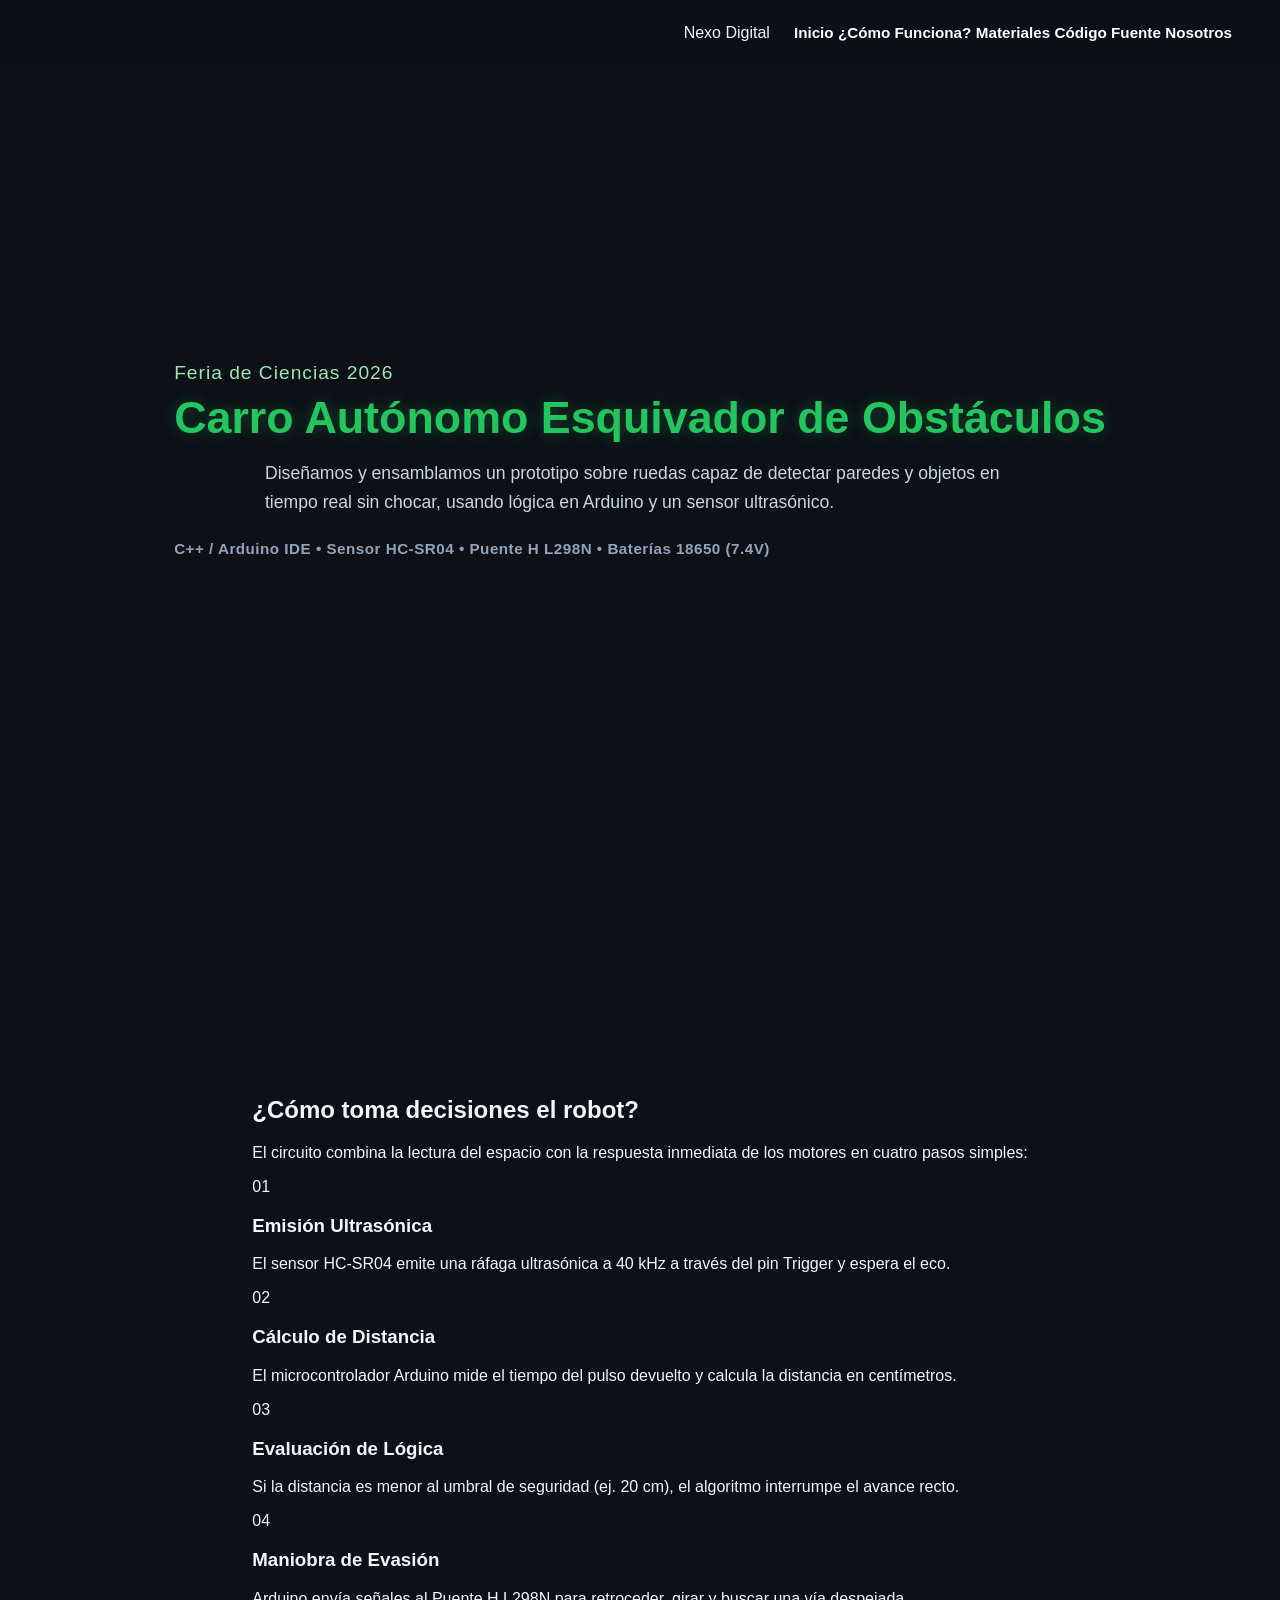
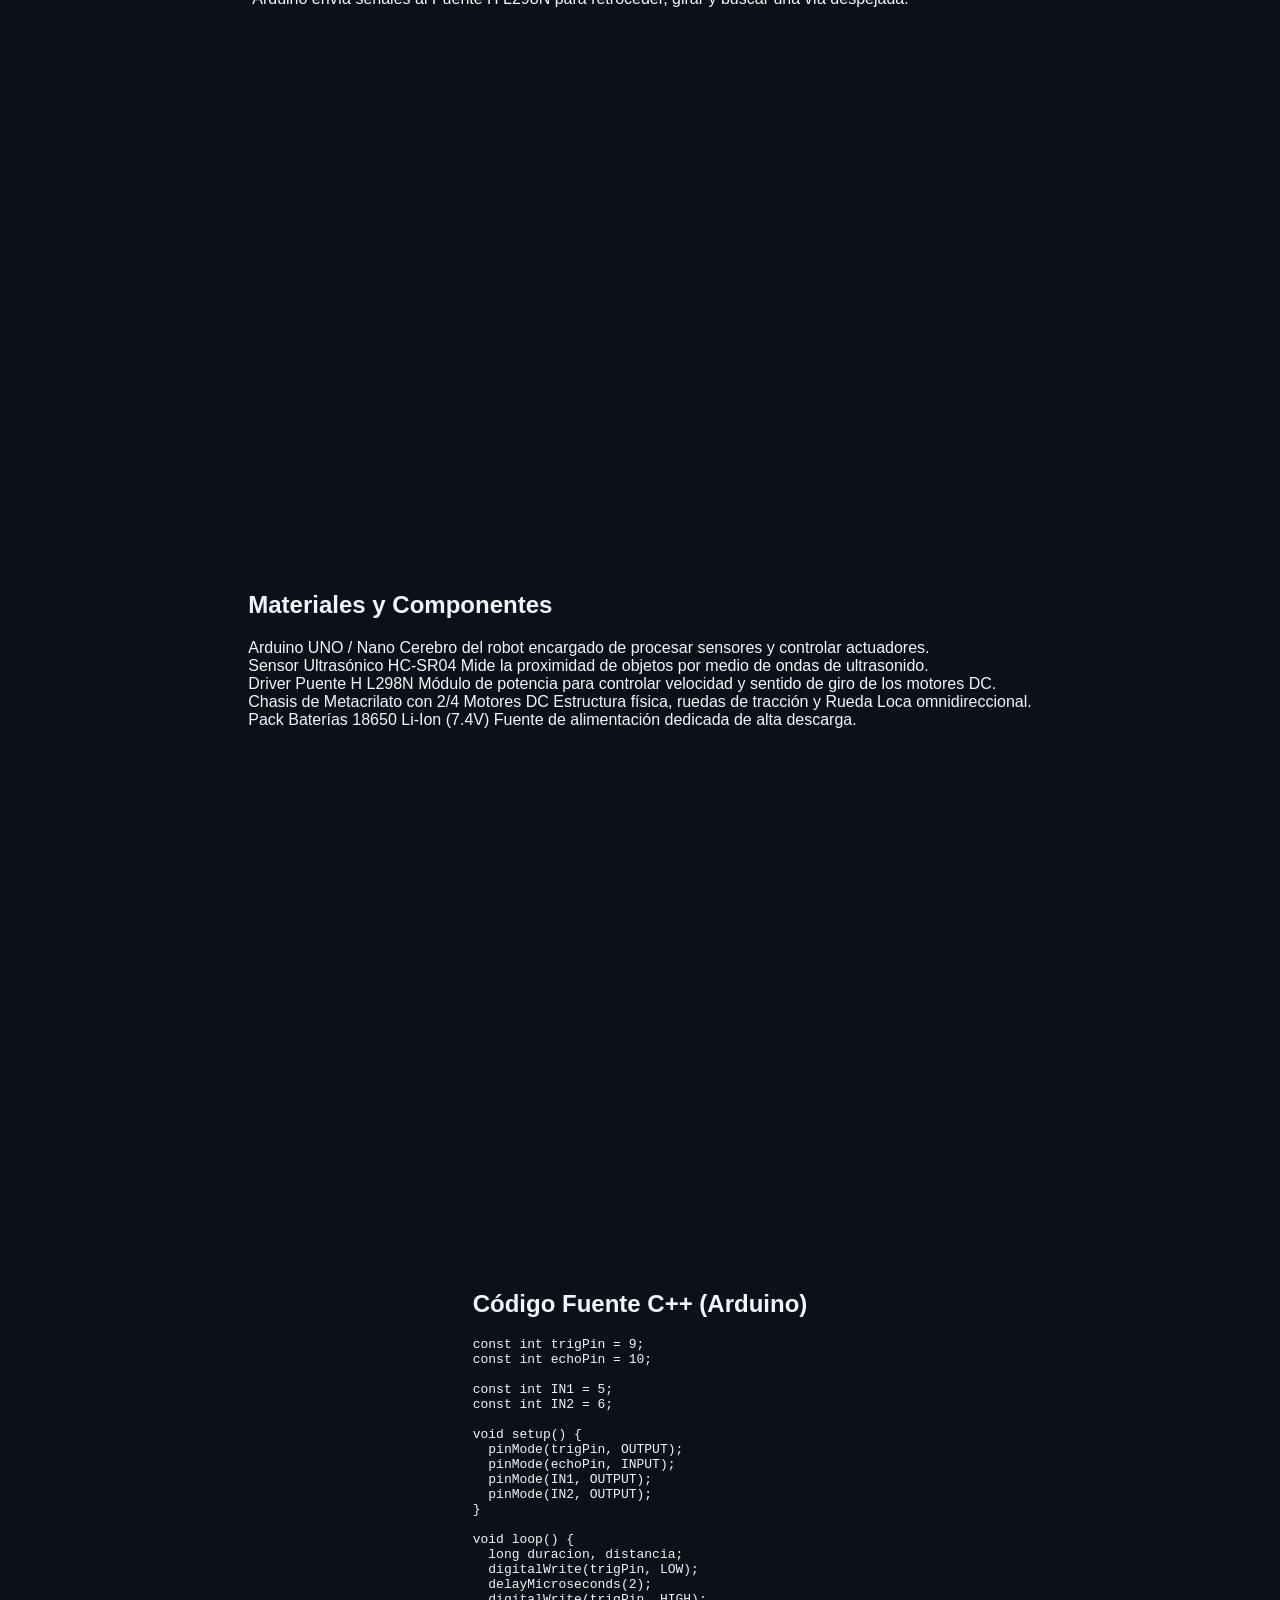
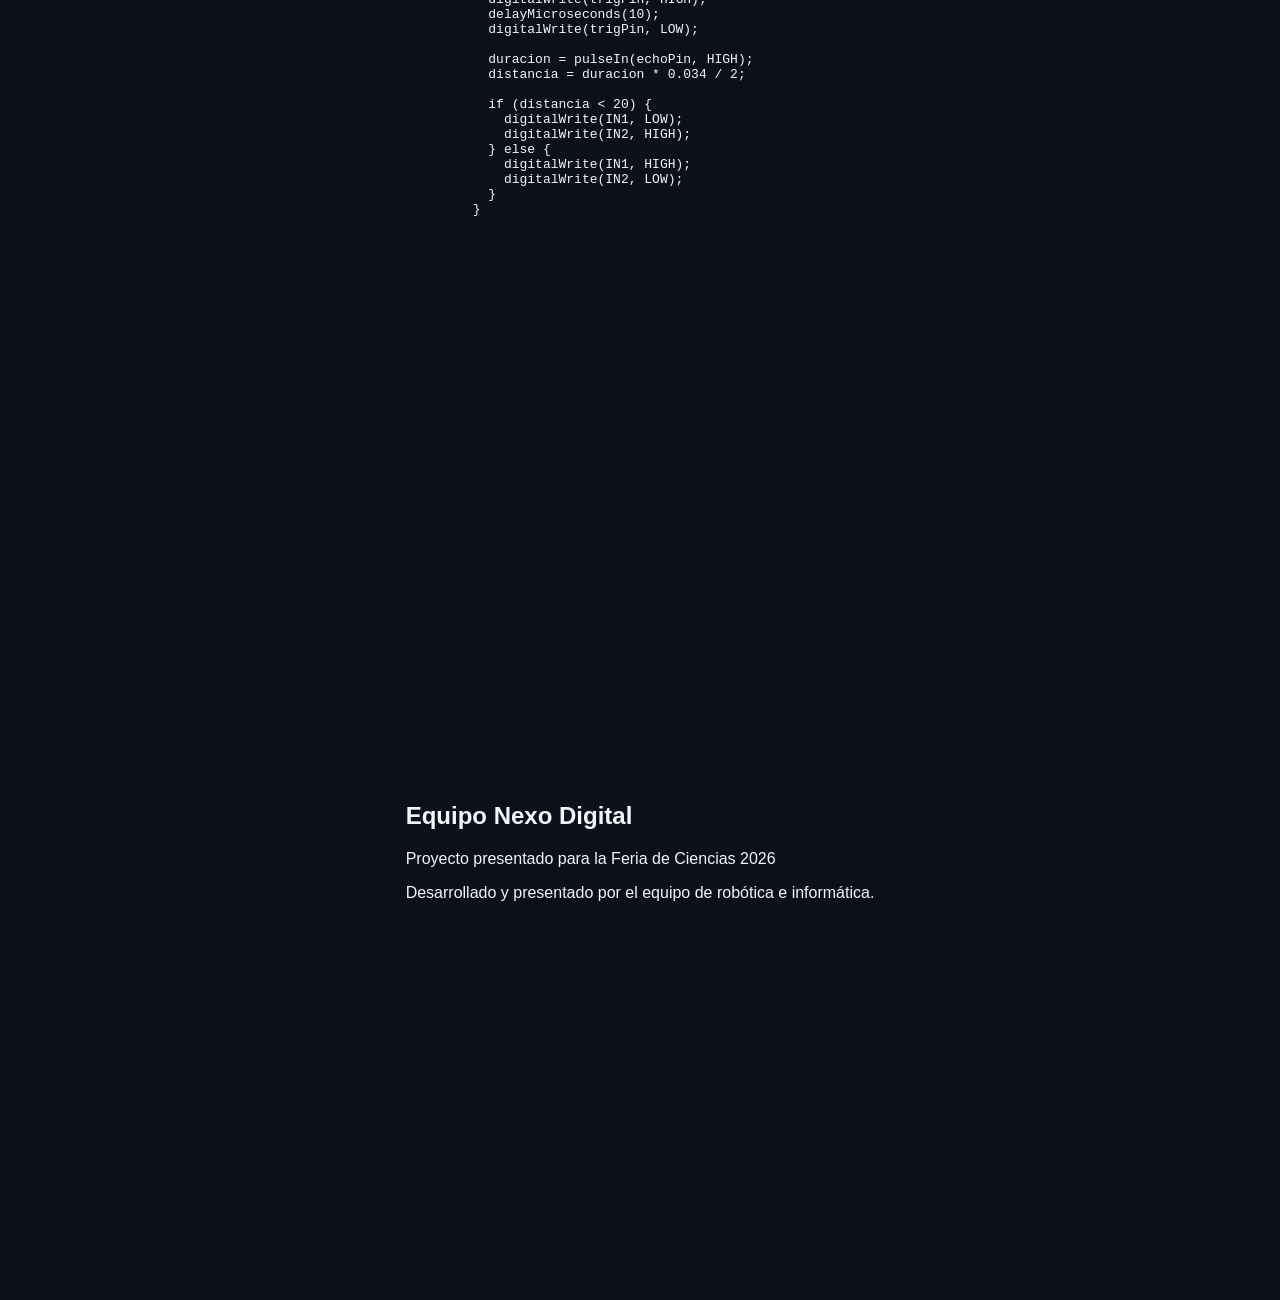
==== commit 13550970: "Revise index.html for Nexo Digital project Updated the HTML structure and content for the Nexo Digit" ====
--- a/index.html
+++ b/index.html
@@ -1,238 +1,154 @@
 <!DOCTYPE html>
 <html lang="es">
 <head>
-    <meta charset="UTF-8">
-    <meta name="viewport" content="width=device-width, initial-scale=1.0">
-    <title>Carro Esquivador de Obstáculos | Proyecto de Robótica</title>
-    <link rel="stylesheet" href="styles.css">
+  <meta charset="UTF-8">
+  <meta name="viewport" content="width=device-width, initial-scale=1.0">
+  <title>Nexo Digital - Carro Autónomo Esquivador de Obstáculos</title>
+  <link rel="stylesheet" href="styles.css">
 </head>
 <body>
 
-    <!-- Encabezado / Menú -->
-    <header>
-        <nav class="navbar">
-            <div class="brand">
-                <span class="logo-icon">🤖</span>
-                <span class="brand-text">Proyecto Robótica <small>por Nexo Digital</small></span>
-            </div>
-            <ul class="nav-links">
-                <li><a href="#inicio">Inicio</a></li>
-                <li><a href="#como-funciona">¿Cómo Funciona?</a></li>
-                <li><a href="#componentes">Materiales</a></li>
-                <li><a href="#codigo">Código fuente</a></li>
-                <li><a href="#equipo">Nosotros</a></li>
-            </ul>
-        </nav>
-    </header>
+  <nav class="navbar">
+    <div class="nav-logo">Nexo Digital</div>
+    <div class="nav-links">
+      <a href="#inicio">Inicio</a>
+      <a href="#como-funciona">¿Cómo Funciona?</a>
+      <a href="#materiales">Materiales</a>
+      <a href="#codigo-fuente">Código Fuente</a>
+      <a href="#nosotros">Nosotros</a>
+    </div>
+  </nav>
 
-    <!-- Portada -->
-    <section id="inicio" class="hero">
-        <div class="hero-content">
-            <span class="tagline">Feria de Ciencias 2026</span>
-            <h2>Carro Autónomo Esquivador de Obstáculos</h2>
-            <p>Diseñamos y ensamblamos un prototipo sobre ruedas capaz de detectar paredes y objetos en tiempo real sin chocar, usando lógica en Arduino y un sensor ultrasónico.</p>
-            
-            <div class="tech-pills">
-                <span class="pill">C++ / Arduino IDE</span>
-                <span class="pill">Sensor HC-SR04</span>
-                <span class="pill">Puente H L298N</span>
-                <span class="pill">Baterías 18650 (7.4V)</span>
-            </div>
+  <main class="slides-container">
+
+    <section id="inicio" class="slide hero-slide">
+      <div class="hero-overlay"></div>
+      <div class="hero-content">
+        <p class="hero-subtitle">Feria de Ciencias 2026</p>
+        <h1 class="hero-title">Carro Autónomo Esquivador de Obstáculos</h1>
+        <p class="hero-description">
+          Diseñamos y ensamblamos un prototipo sobre ruedas capaz de detectar paredes y objetos en tiempo real sin chocar, usando lógica en Arduino y un sensor ultrasónico.
+        </p>
+        <div class="hero-tags">
+          <span>C++ / Arduino IDE</span>
+          <span class="dot">•</span>
+          <span>Sensor HC-SR04</span>
+          <span class="dot">•</span>
+          <span>Puente H L298N</span>
+          <span class="dot">•</span>
+          <span>Baterías 18650 (7.4V)</span>
         </div>
+      </div>
     </section>
 
-    <!-- Explicación de Funcionamiento -->
-    <section id="como-funciona" class="section-container">
-        <h2 class="section-title">¿Cómo toma decisiones el robot?</h2>
-        <p class="section-intro">El circuito combina la lectura del espacio con la respuesta inmediata de los motores en cuatro pasos simples:</p>
-        
-        <div class="steps-grid">
-            <div class="step-card">
-                <div class="step-num">01</div>
-                <h3>Emisión del pulso</h3>
-                <p>El sensor ultrasónico dispara un pulso de sonido imperceptible a través de su pin Trigger.</p>
-            </div>
-            <div class="step-card">
-                <div class="step-num">02</div>
-                <h3>Rebote y Eco</h3>
-                <p>La onda choca con el obstáculo más cercano y regresa al pin Echo del sensor.</p>
-            </div>
-            <div class="step-card">
-                <div class="step-num">03</div>
-                <h3>Cálculo en la placa</h3>
-                <p>El Arduino procesa cuánto tiempo tardó la onda en ir y regresar para calcular la distancia en centímetros.</p>
-            </div>
-            <div class="step-card">
-                <div class="step-num">04</div>
-                <h3>Giro de emergencia</h3>
-                <p>Si el objeto está a menos de 20 cm, detiene una rueda y gira sobre su propio eje para cambiar de dirección.</p>
-            </div>
+    <section id="como-funciona" class="slide content-slide">
+      <div class="slide-inner">
+        <h2 class="slide-title">¿Cómo toma decisiones el robot?</h2>
+        <p class="slide-subtitle">
+          El circuito combina la lectura del espacio con la respuesta inmediata de los motores en cuatro pasos simples:
+        </p>
+        <div class="cards-grid">
+          <div class="card">
+            <div class="card-num">01</div>
+            <h3>Emisión Ultrasónica</h3>
+            <p>El sensor HC-SR04 emite una ráfaga ultrasónica a 40 kHz a través del pin Trigger y espera el eco.</p>
+          </div>
+          <div class="card">
+            <div class="card-num">02</div>
+            <h3>Cálculo de Distancia</h3>
+            <p>El microcontrolador Arduino mide el tiempo del pulso devuelto y calcula la distancia en centímetros.</p>
+          </div>
+          <div class="card">
+            <div class="card-num">03</div>
+            <h3>Evaluación de Lógica</h3>
+            <p>Si la distancia es menor al umbral de seguridad (ej. 20 cm), el algoritmo interrumpe el avance recto.</p>
+          </div>
+          <div class="card">
+            <div class="card-num">04</div>
+            <h3>Maniobra de Evasión</h3>
+            <p>Arduino envía señales al Puente H L298N para retroceder, girar y buscar una vía despejada.</p>
+          </div>
         </div>
+      </div>
     </section>
 
-    <!-- Galería Completa de Materiales -->
-    <section id="componentes" class="section-container">
-        <h2 class="section-title">Componentes y Piezas Utilizadas</h2>
-        <p class="section-intro">Este es todo el material que ocupamos para el armado técnico y la alimentación de energía del prototipo:</p>
-        
-        <div class="cards-grid">
-            
-            <div class="card">
-                <img src="arduino.jpg" alt="Arduino Uno">
-                <div class="card-body">
-                    <h3>Placa Arduino Uno</h3>
-                    <p>Es la tarjeta principal que guarda la programación y coordina las órdenes entre las lecturas y las ruedas.</p>
-                </div>
-            </div>
-
-            <div class="card">
-                <img src="chasis.jpg" alt="Chasis y motores">
-                <div class="card-body">
-                    <h3>Chasis y 2 Motores DC</h3>
-                    <p>Base acrílica que soporta todo el circuito, incluye interruptor de encendido y motores con llantas de goma.</p>
-                </div>
-            </div>
-
-            <div class="card">
-                <img src="l298n.jpg" alt="Puente H L298N">
-                <div class="card-body">
-                    <h3>Controlador Puente H (L298N)</h3>
-                    <p>Etapa de potencia necesaria para cambiar el sentido de giro de los motores sin dañar la placa de control.</p>
-                </div>
-            </div>
-
-            <div class="card">
-                <img src="sensor.jpg" alt="Sensor Ultrasónico">
-                <div class="card-body">
-                    <h3>Sensor Ultrasónico HC-SR04</h3>
-                    <p>Funciona como los ojos del carrito, capaz de medir distancias de 2 cm hasta 4 metros.</p>
-                </div>
-            </div>
-
-            <div class="card">
-                <img src="cables-mm.jpg" alt="Cables Macho-Macho">
-                <div class="card-body">
-                    <h3>Cables Macho-Macho</h3>
-                    <p>Utilizados para llevar la corriente y señales entre los pines principales de la placa y la protoboard.</p>
-                </div>
-            </div>
-
-            <div class="card">
-                <img src="cables-mh.jpg" alt="Cables Macho-Hembra">
-                <div class="card-body">
-                    <h3>Cables Macho-Hembra</h3>
-                    <p>Indispensables para conectar directamente las terminales del sensor de presencia y del puente H.</p>
-                </div>
-            </div>
-
-            <div class="card">
-                <img src="baterias.jpg" alt="Baterías Recargables">
-                <div class="card-body">
-                    <h3>2 Baterías Li-Ion 18650</h3>
-                    <p>Pilas recargables de litio que dan el flujo de energía constante y suficiente para alimentar los motores.</p>
-                </div>
-            </div>
-
-            <div class="card">
-                <img src="portapilas.jpg" alt="Porta pilas">
-                <div class="card-body">
-                    <h3>Porta Pilas Doble</h3>
-                    <p>Base donde montamos las dos baterías conectadas en serie para sumar aproximadamente 7.4V en total.</p>
-                </div>
-            </div>
-
+    <section id="materiales" class="slide content-slide">
+      <div class="slide-inner">
+        <h2 class="slide-title">Materiales y Componentes</h2>
+        <div class="materials-list">
+          <div class="material-item">
+            <span class="material-name">Arduino UNO / Nano</span>
+            <span class="material-desc">Cerebro del robot encargado de procesar sensores y controlar actuadores.</span>
+          </div>
+          <div class="material-item">
+            <span class="material-name">Sensor Ultrasónico HC-SR04</span>
+            <span class="material-desc">Mide la proximidad de objetos por medio de ondas de ultrasonido.</span>
+          </div>
+          <div class="material-item">
+            <span class="material-name">Driver Puente H L298N</span>
+            <span class="material-desc">Módulo de potencia para controlar velocidad y sentido de giro de los motores DC.</span>
+          </div>
+          <div class="material-item">
+            <span class="material-name">Chasis de Metacrilato con 2/4 Motores DC</span>
+            <span class="material-desc">Estructura física, ruedas de tracción y Rueda Loca omnidireccional.</span>
+          </div>
+          <div class="material-item">
+            <span class="material-name">Pack Baterías 18650 Li-Ion (7.4V)</span>
+            <span class="material-desc">Fuente de alimentación dedicada de alta descarga.</span>
+          </div>
         </div>
+      </div>
     </section>
 
-    <!-- Bloque de Código de Ejemplo -->
-    <section id="codigo" class="section-container">
-        <h2 class="section-title">Lógica del Algoritmo</h2>
-        <div class="code-box">
-            <div class="code-header">
-                <span>carro_esquivador.ino</span>
-                <span class="dot"></span>
-            </div>
-            <pre><code>// Definición de Pines del Sensor
-const int trigPin = 9;
+    <section id="codigo-fuente" class="slide content-slide">
+      <div class="slide-inner">
+        <h2 class="slide-title">Código Fuente C++ (Arduino)</h2>
+        <pre class="code-block"><code>const int trigPin = 9;
 const int echoPin = 10;
 
-// Pines para el control de motores (Puente H)
-const int motorIzquierdo = 5;
-const int motorDerecho = 6;
+const int IN1 = 5;
+const int IN2 = 6;
 
 void setup() {
   pinMode(trigPin, OUTPUT);
   pinMode(echoPin, INPUT);
-  pinMode(motorIzquierdo, OUTPUT);
-  pinMode(motorDerecho, OUTPUT);
+  pinMode(IN1, OUTPUT);
+  pinMode(IN2, OUTPUT);
 }
 
 void loop() {
-  long duracion;
-  int distancia;
-  
-  // Enviar pulso
+  long duracion, distancia;
   digitalWrite(trigPin, LOW);
   delayMicroseconds(2);
   digitalWrite(trigPin, HIGH);
   delayMicroseconds(10);
   digitalWrite(trigPin, LOW);
-  
+
   duracion = pulseIn(echoPin, HIGH);
-  distancia = duracion * 0.034 / 2; // Convertir a cm
-  
-  // Regla de decisión
-  if (distancia < 20 && distancia > 0) {
-    // Obstáculo detectado: Esquivar
-    digitalWrite(motorIzquierdo, LOW);
-    digitalWrite(motorDerecho, HIGH);
-    delay(500);
+  distancia = duracion * 0.034 / 2;
+
+  if (distancia &lt; 20) {
+    digitalWrite(IN1, LOW);
+    digitalWrite(IN2, HIGH);
   } else {
-    // Camino libre: Avanzar
-    digitalWrite(motorIzquierdo, HIGH);
-    digitalWrite(motorDerecho, HIGH);
+    digitalWrite(IN1, HIGH);
+    digitalWrite(IN2, LOW);
   }
 }</code></pre>
-        </div>
+      </div>
     </section>
 
-    <!-- Integrantes -->
-    <section id="equipo" class="section-container">
-        <h2 class="section-title">Integrantes del Equipo</h2>
-        <p class="section-intro">Proyecto desarrollado por los alumnos del grupo Nexo Digital:</p>
-        
-        <div class="team-grid">
-            <div class="member-card">Víctor Manuel</div>
-            <div class="member-card">Melanie Velázquez</div>
-            <div class="member-card">Nicté González</div>
-            <div class="member-card">Andrea Jacinto</div>
-            <div class="member-card">Mía Bercián</div>
+    <section id="nosotros" class="slide content-slide">
+      <div class="slide-inner">
+        <h2 class="slide-title">Equipo Nexo Digital</h2>
+        <p class="slide-subtitle">Proyecto presentado para la Feria de Ciencias 2026</p>
+        <div class="team-box">
+          <p>Desarrollado y presentado por el equipo de robótica e informática.</p>
         </div>
+      </div>
     </section>
 
-    <!-- Preguntas Frecuentes / Dudas -->
-    <section id="contacto" class="section-container">
-        <div class="split-box">
-            <div class="info-side">
-                <h3>Sobre nuestro grupo</h3>
-                <p>Somos un equipo escolar apasionado por entender cómo la programación sale de las pantallas para controlar hardware en la vida real.</p>
-                <p>Este prototipo fue construido con el propósito de demostrar principios básicos de robótica autónoma y sensores aplicados a sistemas de transporte.</p>
-            </div>
-            <div class="form-side">
-                <h3>¿Tienes alguna consulta?</h3>
-                <form action="#" onsubmit="event.preventDefault(); alert('¡Gracias por tu mensaje!');">
-                    <input type="text" placeholder="Tu nombre" required>
-                    <input type="email" placeholder="Correo electrónico" required>
-                    <textarea rows="3" placeholder="Déjanos una duda sobre los componentes o la lógica..." required></textarea>
-                    <button type="submit" class="btn">Enviar comentario</button>
-                </form>
-            </div>
-        </div>
-    </section>
-
-    <footer>
-        <p>&copy; 2026 Nexo Digital — Proyecto Escolar de Robótica y Programación</p>
-    </footer>
+  </main>
 
 </body>
 </html>
--- a/styles.css
+++ b/styles.css
@@ -1,202 +1,101 @@
-/* Reseteo básico */
-* {
-    margin: 0;
-    padding: 0;
-    box-sizing: border-box;
-    font-family: 'Segoe UI', Tahoma, Geneva, Verdana, sans-serif;
+
+html {
+  scroll-behavior: smooth;
+  scroll-snap-type: y mandatory;
 }
 
 body {
-    background-color: #f4f4f9;
-    color: #333;
+  margin: 0;
+  padding: 0;
+  background-color: #0d1117; 
+  color: #f0f6fc;
+  font-family: 'Segoe UI', Tahoma, Geneva, Verdana, sans-serif;
+  overflow-x: hidden;
 }
 
-/* Barra de navegación */
-.navbar {
-    display: flex;
-    justify-content: space-between;
-    align-items: center;
-    background-color: #1a1a1a;
-    padding: 15px 50px;
-    position: sticky;
-    top: 0;
-    z-index: 100;
+
+section, header.hero-section {
+  min-height: 100vh;
+  width: 100vw;
+  scroll-snap-align: start;
+  scroll-snap-stop: always;
+  display: flex;
+  flex-direction: column;
+  justify-content: center;
+  align-items: center;
+  box-sizing: border-box;
+  padding: 2rem 5%;
 }
 
-.logo {
-    color: #00e676; /* Verde tecnológico */
-    font-size: 24px;
+
+header.hero-section {
+  position: relative;
+
+  background: linear-gradient(rgba(10, 15, 20, 0.75), rgba(10, 15, 20, 0.85)),
+              url('https://images.unsplash.com/photo-1518770660439-4636190af475?auto=format&fit=crop&w=1920&q=80') center/cover no-repeat;
+  text-align: center;
 }
 
-.nav-links {
-    list-style: none;
-    display: flex;
-    gap: 20px;
+.hero-subtitle {
+  color: #9ae6b4;
+  font-size: 1.2rem;
+  letter-spacing: 1px;
+  margin-bottom: 0.5rem;
 }
 
-.nav-links a {
-    color: #fff;
-    text-decoration: none;
-    font-weight: bold;
-    transition: color 0.3s;
+.hero-title {
+  color: #22c55e; /* Verde brillante como en la foto */
+  font-size: 2.8rem;
+  font-weight: 800;
+  margin: 0.5rem 0;
+  text-shadow: 0 0 15px rgba(34, 197, 94, 0.3);
 }
 
-.nav-links a:hover {
-    color: #00e676;
+.hero-description {
+  max-width: 750px;
+  color: #cbd5e1;
+  font-size: 1.1rem;
+  line-height: 1.6;
+  margin: 1rem auto;
 }
 
-/* Hero Section */
-.hero {
-    background: linear-gradient(rgba(0, 0, 0, 0.7), rgba(0, 0, 0, 0.7)), url('https://images.unsplash.com/photo-1518770660439-4636190af475?auto=format&fit=crop&w=1350&q=80') center/cover;
-    height: 60vh;
-    display: flex;
-    justify-content: center;
-    align-items: center;
-    text-align: center;
-    color: white;
-    padding: 0 20px;
+.hero-tags {
+  color: #94a3b8;
+  font-size: 0.95rem;
+  font-weight: 600;
+  letter-spacing: 0.5px;
+  margin-top: 1.5rem;
 }
 
-.hero h2 {
-    font-size: 3rem;
-    margin-bottom: 10px;
-    color: #00e676;
+/* NAVBAR FIJO */
+nav {
+  position: fixed;
+  top: 0;
+  right: 0;
+  padding: 1.5rem 3rem;
+  z-index: 100;
+  display: flex;
+  gap: 1.5rem;
+  background: rgba(13, 17, 23, 0.8);
+  backdrop-filter: blur(8px);
+  width: 100%;
+  justify-content: flex-end;
 }
 
-.hero p {
-    font-size: 1.2rem;
-    max-width: 600px;
-    margin: 0 auto;
+nav a {
+  color: #ffffff;
+  text-decoration: none;
+  font-weight: 600;
+  font-size: 0.95rem;
+  transition: color 0.3s ease;
 }
 
-/* Contenedores generales */
-.section-container {
-    padding: 60px 50px;
-    max-width: 1200px;
-    margin: 0 auto;
+nav a:hover {
+  color: #22c55e;
 }
 
-.section-title {
-    text-align: center;
-    font-size: 2rem;
-    margin-bottom: 40px;
-    color: #1a1a1a;
+/* ESTILOS PARA SECCIONES OSCURAS */
+.slide-dark {
+  background-color: #161b22;
+  border-bottom: 1px solid #30363d;
 }
-
-.bg-light {
-    background-color: #e0e0e0;
-    border-radius: 10px;
-}
-
-/* Tarjetas (Cards) */
-.cards-grid {
-    display: grid;
-    grid-template-columns: repeat(auto-fit, minmax(300px, 1fr));
-    gap: 30px;
-}
-
-.card {
-    background-color: #fff;
-    border-radius: 15px;
-    padding: 20px;
-    text-align: center;
-    box-shadow: 0 5px 15px rgba(0,0,0,0.1);
-    transition: transform 0.3s ease, box-shadow 0.3s ease;
-}
-
-.card:hover {
-    transform: translateY(-10px);
-    box-shadow: 0 10px 25px rgba(0,0,0,0.2);
-}
-
-.card-img {
-    height: 150px;
-    background-color: #333;
-    border-radius: 10px;
-    margin-bottom: 15px;
-}
-
-/* Botones */
-.btn {
-    background-color: #00e676;
-    color: #1a1a1a;
-    border: none;
-    padding: 10px 20px;
-    margin-top: 15px;
-    border-radius: 5px;
-    font-weight: bold;
-    cursor: pointer;
-    transition: background 0.3s;
-}
-
-.btn:hover {
-    background-color: #00b35c;
-}
-
-.btn-small {
-    background-color: #1a1a1a;
-    color: #fff;
-    border: none;
-    padding: 5px 15px;
-    border-radius: 3px;
-    cursor: pointer;
-}
-
-/* Tabla de descargas */
-.downloads-table {
-    width: 100%;
-    border-collapse: collapse;
-    background: #fff;
-    border-radius: 10px;
-    overflow: hidden;
-}
-
-.downloads-table th, .downloads-table td {
-    padding: 15px;
-    text-align: left;
-    border-bottom: 1px solid #ddd;
-}
-
-.downloads-table th {
-    background-color: #1a1a1a;
-    color: #fff;
-}
-
-/* Contacto y Nosotros */
-.split-section {
-    display: flex;
-    flex-wrap: wrap;
-    gap: 40px;
-}
-
-.about-us, .contact-form {
-    flex: 1;
-    min-width: 300px;
-}
-
-.about-us p {
-    margin-bottom: 15px;
-    line-height: 1.6;
-}
-
-.contact-form form {
-    display: flex;
-    flex-direction: column;
-    gap: 15px;
-}
-
-.contact-form input, .contact-form textarea {
-    padding: 12px;
-    border: 1px solid #ccc;
-    border-radius: 5px;
-    font-family: inherit;
-}
-
-/* Footer */
-footer {
-    text-align: center;
-    background-color: #1a1a1a;
-    color: #fff;
-    padding: 20px;
-    margin-top: 40px;
-}
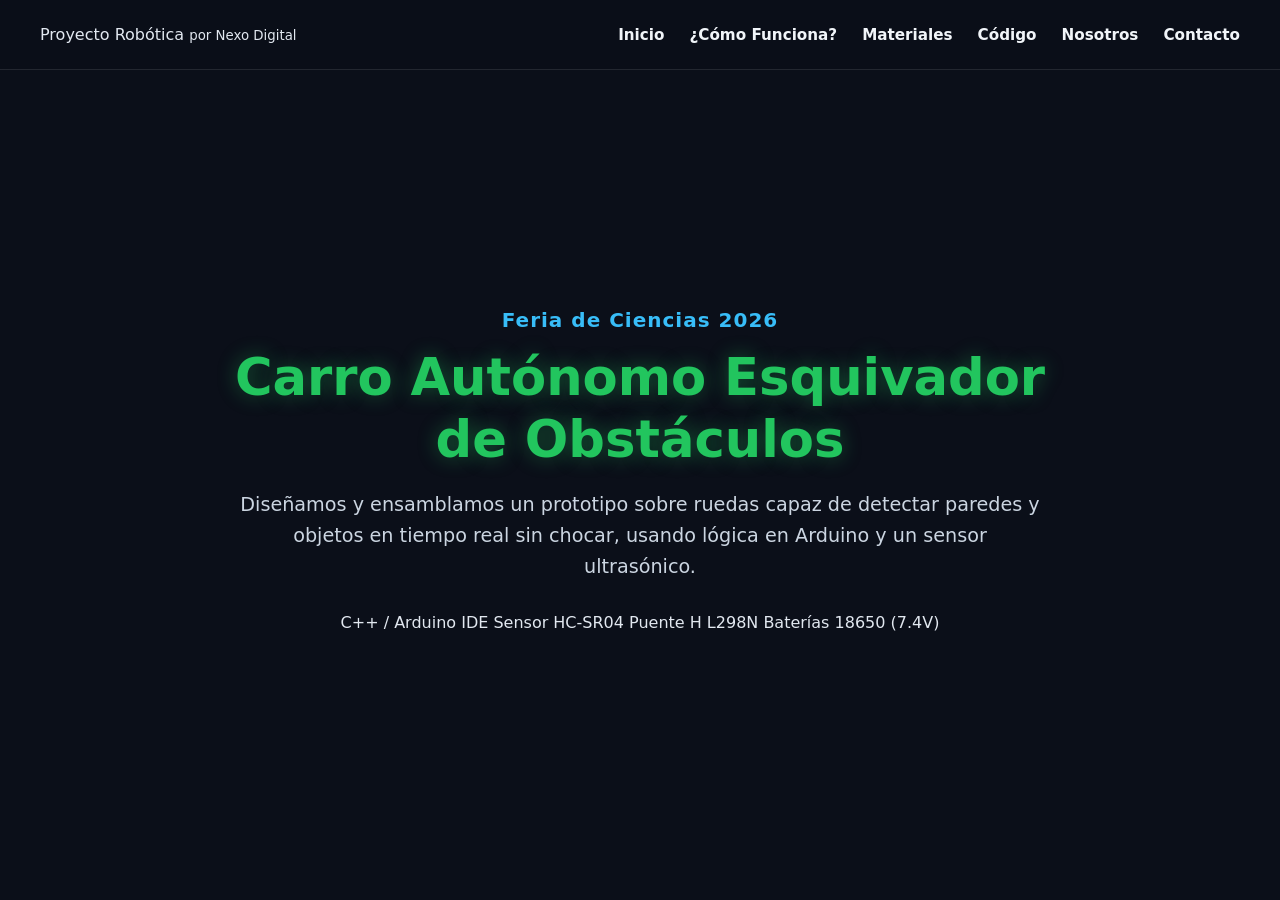
==== commit df96446e: "Revise index.html for Nexo Digital project Updated the HTML structure and content for the Nexo Digit" ====
--- a/index.html
+++ b/index.html
@@ -3,19 +3,20 @@
 <head>
   <meta charset="UTF-8">
   <meta name="viewport" content="width=device-width, initial-scale=1.0">
-  <title>Nexo Digital - Carro Autónomo Esquivador de Obstáculos</title>
+  <title>Carro Esquivador de Obstáculos - Nexo Digital</title>
   <link rel="stylesheet" href="styles.css">
 </head>
 <body>
 
   <nav class="navbar">
-    <div class="nav-logo">Nexo Digital</div>
+    <div class="nav-brand">Proyecto Robótica <small>por Nexo Digital</small></div>
     <div class="nav-links">
       <a href="#inicio">Inicio</a>
-      <a href="#como-funciona">¿Cómo Funciona?</a>
-      <a href="#materiales">Materiales</a>
-      <a href="#codigo-fuente">Código Fuente</a>
-      <a href="#nosotros">Nosotros</a>
+      <a href="#funcionamiento">¿Cómo Funciona?</a>
+      <a href="#componentes">Materiales</a>
+      <a href="#codigo">Código</a>
+      <a href="#equipo">Nosotros</a>
+      <a href="#contacto">Contacto</a>
     </div>
   </nav>
 
@@ -29,126 +30,131 @@
         <p class="hero-description">
           Diseñamos y ensamblamos un prototipo sobre ruedas capaz de detectar paredes y objetos en tiempo real sin chocar, usando lógica en Arduino y un sensor ultrasónico.
         </p>
-        <div class="hero-tags">
-          <span>C++ / Arduino IDE</span>
-          <span class="dot">•</span>
-          <span>Sensor HC-SR04</span>
-          <span class="dot">•</span>
-          <span>Puente H L298N</span>
-          <span class="dot">•</span>
-          <span>Baterías 18650 (7.4V)</span>
+        <div class="hero-pills">
+          <span class="pill">C++ / Arduino IDE</span>
+          <span class="pill">Sensor HC-SR04</span>
+          <span class="pill">Puente H L298N</span>
+          <span class="pill">Baterías 18650 (7.4V)</span>
         </div>
       </div>
     </section>
 
-    <section id="como-funciona" class="slide content-slide">
+    <section id="funcionamiento" class="slide content-slide">
       <div class="slide-inner">
         <h2 class="slide-title">¿Cómo toma decisiones el robot?</h2>
-        <p class="slide-subtitle">
-          El circuito combina la lectura del espacio con la respuesta inmediata de los motores en cuatro pasos simples:
-        </p>
-        <div class="cards-grid">
-          <div class="card">
-            <div class="card-num">01</div>
-            <h3>Emisión Ultrasónica</h3>
-            <p>El sensor HC-SR04 emite una ráfaga ultrasónica a 40 kHz a través del pin Trigger y espera el eco.</p>
+        <p class="slide-subtitle">El circuito combina la lectura del espacio con la respuesta inmediata de los motores en cuatro pasos simples:</p>
+        <div class="steps-grid">
+          <div class="step-card">
+            <div class="step-num">01</div>
+            <h3>Emisión del pulso</h3>
+            <p>El sensor ultrasónico dispara un pulso de sonido imperceptible a través de su pin Trigger.</p>
           </div>
-          <div class="card">
-            <div class="card-num">02</div>
-            <h3>Cálculo de Distancia</h3>
-            <p>El microcontrolador Arduino mide el tiempo del pulso devuelto y calcula la distancia en centímetros.</p>
+          <div class="step-card">
+            <div class="step-num">02</div>
+            <h3>Rebote y Eco</h3>
+            <p>La onda choca con el obstáculo más cercano y regresa al pin Echo del sensor.</p>
           </div>
-          <div class="card">
-            <div class="card-num">03</div>
-            <h3>Evaluación de Lógica</h3>
-            <p>Si la distancia es menor al umbral de seguridad (ej. 20 cm), el algoritmo interrumpe el avance recto.</p>
+          <div class="step-card">
+            <div class="step-num">03</div>
+            <h3>Cálculo en la placa</h3>
+            <p>El Arduino procesa cuánto tiempo tardó la onda en ir y regresar para calcular la distancia en centímetros.</p>
           </div>
-          <div class="card">
-            <div class="card-num">04</div>
-            <h3>Maniobra de Evasión</h3>
-            <p>Arduino envía señales al Puente H L298N para retroceder, girar y buscar una vía despejada.</p>
+          <div class="step-card">
+            <div class="step-num">04</div>
+            <h3>Giro de emergencia</h3>
+            <p>Si el objeto está a menos de 20 cm, detiene una rueda y gira sobre su propio eje para cambiar de dirección.</p>
           </div>
         </div>
       </div>
     </section>
 
-    <section id="materiales" class="slide content-slide">
+    <section id="componentes" class="slide content-slide scrollable-slide">
       <div class="slide-inner">
-        <h2 class="slide-title">Materiales y Componentes</h2>
-        <div class="materials-list">
-          <div class="material-item">
-            <span class="material-name">Arduino UNO / Nano</span>
-            <span class="material-desc">Cerebro del robot encargado de procesar sensores y controlar actuadores.</span>
+        <h2 class="slide-title">Componentes y Piezas Utilizadas</h2>
+        <div class="cards-grid">
+
+          <div class="card">
+            <img src="arduino.jpg" alt="Arduino Uno">
+            <div class="card-body">
+              <h3>Placa Arduino Uno</h3>
+              <p>Tarjeta principal que guarda el programa y coordina las órdenes entre las lecturas y los motores.</p>
+            </div>
           </div>
-          <div class="material-item">
-            <span class="material-name">Sensor Ultrasónico HC-SR04</span>
-            <span class="material-desc">Mide la proximidad de objetos por medio de ondas de ultrasonido.</span>
+
+          <div class="card">
+            <img src="chasis.jpg" alt="Chasis y motores">
+            <div class="card-body">
+              <h3>Chasis y 2 Motores DC</h3>
+              <p>Base acrílica con interruptor de encendido y motores con llantas de goma de alta adherencia.</p>
+            </div>
           </div>
-          <div class="material-item">
-            <span class="material-name">Driver Puente H L298N</span>
-            <span class="material-desc">Módulo de potencia para controlar velocidad y sentido de giro de los motores DC.</span>
+
+          <div class="card">
+            <img src="l298n.jpg" alt="Puente H L298N">
+            <div class="card-body">
+              <h3>Controlador Puente H (L298N)</h3>
+              <p>Módulo de potencia necesario para regular velocidad y cambiar el sentido de giro de los motores.</p>
+            </div>
           </div>
-          <div class="material-item">
-            <span class="material-name">Chasis de Metacrilato con 2/4 Motores DC</span>
-            <span class="material-desc">Estructura física, ruedas de tracción y Rueda Loca omnidireccional.</span>
+
+          <div class="card">
+            <img src="sensor.jpg" alt="Sensor Ultrasónico">
+            <div class="card-body">
+              <h3>Sensor Ultrasónico HC-SR04</h3>
+              <p>Funciona como los ojos del carrito, midiendo distancias desde 2 cm hasta 4 metros.</p>
+            </div>
           </div>
-          <div class="material-item">
-            <span class="material-name">Pack Baterías 18650 Li-Ion (7.4V)</span>
-            <span class="material-desc">Fuente de alimentación dedicada de alta descarga.</span>
+
+          <div class="card">
+            <img src="cables-mm.jpg" alt="Cables Macho-Macho">
+            <div class="card-body">
+              <h3>Cables Macho-Macho</h3>
+              <p>Utilizados para llevar corriente y señales entre los pines de la placa y el protoboard.</p>
+            </div>
           </div>
+
+          <div class="card">
+            <img src="cables-mh.jpg" alt="Cables Macho-Hembra">
+            <div class="card-body">
+              <h3>Cables Macho-Hembra</h3>
+              <p>Indispensables para conectar las terminales del sensor ultrasónico y del controlador L298N.</p>
+            </div>
+          </div>
+
+          <div class="card">
+            <img src="baterias.jpg" alt="Baterías Recargables">
+            <div class="card-body">
+              <h3>2 Baterías Li-Ion 18650</h3>
+              <p>Pilas recargables de litio que dan el flujo de energía constante para alimentar los motores.</p>
+            </div>
+          </div>
+
+          <div class="card">
+            <img src="portapilas.jpg" alt="Porta pilas">
+            <div class="card-body">
+              <h3>Porta Pilas Doble</h3>
+              <p>Soporte donde montamos las dos baterías en serie para sumar un total de 7.4V de potencia.</p>
+            </div>
+          </div>
+
         </div>
       </div>
     </section>
 
-    <section id="codigo-fuente" class="slide content-slide">
+    <section id="codigo" class="slide content-slide">
       <div class="slide-inner">
-        <h2 class="slide-title">Código Fuente C++ (Arduino)</h2>
-        <pre class="code-block"><code>const int trigPin = 9;
+        <h2 class="slide-title">Lógica del Algoritmo (Arduino C++)</h2>
+        <div class="code-box">
+          <div class="code-header">
+            <span>carro_esquivador.ino</span>
+          </div>
+          <pre><code>const int trigPin = 9;
 const int echoPin = 10;
 
-const int IN1 = 5;
-const int IN2 = 6;
+const int motorIzquierdo = 5;
+const int motorDerecho = 6;
 
 void setup() {
   pinMode(trigPin, OUTPUT);
   pinMode(echoPin, INPUT);
-  pinMode(IN1, OUTPUT);
-  pinMode(IN2, OUTPUT);
-}
-
-void loop() {
-  long duracion, distancia;
-  digitalWrite(trigPin, LOW);
-  delayMicroseconds(2);
-  digitalWrite(trigPin, HIGH);
-  delayMicroseconds(10);
-  digitalWrite(trigPin, LOW);
-
-  duracion = pulseIn(echoPin, HIGH);
-  distancia = duracion * 0.034 / 2;
-
-  if (distancia &lt; 20) {
-    digitalWrite(IN1, LOW);
-    digitalWrite(IN2, HIGH);
-  } else {
-    digitalWrite(IN1, HIGH);
-    digitalWrite(IN2, LOW);
-  }
-}</code></pre>
-      </div>
-    </section>
-
-    <section id="nosotros" class="slide content-slide">
-      <div class="slide-inner">
-        <h2 class="slide-title">Equipo Nexo Digital</h2>
-        <p class="slide-subtitle">Proyecto presentado para la Feria de Ciencias 2026</p>
-        <div class="team-box">
-          <p>Desarrollado y presentado por el equipo de robótica e informática.</p>
-        </div>
-      </div>
-    </section>
-
-  </main>
-
-</body>
-</html>
+  pinMode(motorIzquierdo, OUTPUT);
--- a/styles.css
+++ b/styles.css
@@ -1,3 +1,8 @@
+* {
+  box-sizing: border-box;
+  margin: 0;
+  padding: 0;
+}
 
 html {
   scroll-behavior: smooth;
@@ -5,97 +10,246 @@
 }
 
 body {
-  margin: 0;
-  padding: 0;
-  background-color: #0d1117; 
-  color: #f0f6fc;
-  font-family: 'Segoe UI', Tahoma, Geneva, Verdana, sans-serif;
+  background-color: #0b0f19;
+  color: #e2e8f0;
+  font-family: 'Segoe UI', system-ui, -apple-system, sans-serif;
   overflow-x: hidden;
 }
 
-
-section, header.hero-section {
-  min-height: 100vh;
+.slides-container {
   width: 100vw;
+  height: 100vh;
+  overflow-y: scroll;
+  scroll-snap-type: y mandatory;
+}
+
+.slide {
+  width: 100vw;
+  height: 100vh;
   scroll-snap-align: start;
   scroll-snap-stop: always;
-  display: flex;
-  flex-direction: column;
+  position: relative;
+  display: flex;
   justify-content: center;
   align-items: center;
-  box-sizing: border-box;
-  padding: 2rem 5%;
-}
-
-
-header.hero-section {
-  position: relative;
-
-  background: linear-gradient(rgba(10, 15, 20, 0.75), rgba(10, 15, 20, 0.85)),
-              url('https://images.unsplash.com/photo-1518770660439-4636190af475?auto=format&fit=crop&w=1920&q=80') center/cover no-repeat;
-  text-align: center;
-}
-
-.hero-subtitle {
-  color: #9ae6b4;
+  padding: 80px 20px 40px 20px;
+}
+
+.navbar {
+  position: fixed;
+  top: 0;
+  left: 0;
+  width: 100%;
+  height: 70px;
+  background: rgba(11, 15, 25, 0.85);
+  backdrop-filter: blur(12px);
+  display: flex;
+  justify-content: space-between;
+  align-items: center;
+  padding: 0 40px;
+  z-index: 1000;
+  border-bottom: 1px solid rgba(255, 255, 255, 0.1);
+}
+
+.nav-logo {
+  font-weight: 700;
   font-size: 1.2rem;
-  letter-spacing: 1px;
-  margin-bottom: 0.5rem;
-}
-
-.hero-title {
-  color: #22c55e; /* Verde brillante como en la foto */
-  font-size: 2.8rem;
-  font-weight: 800;
-  margin: 0.5rem 0;
-  text-shadow: 0 0 15px rgba(34, 197, 94, 0.3);
-}
-
-.hero-description {
-  max-width: 750px;
-  color: #cbd5e1;
-  font-size: 1.1rem;
-  line-height: 1.6;
-  margin: 1rem auto;
-}
-
-.hero-tags {
-  color: #94a3b8;
+  color: #38bdf8;
+  letter-spacing: 0.5px;
+}
+
+.nav-links {
+  display: flex;
+  gap: 25px;
+}
+
+.nav-links a {
+  color: #f1f5f9;
+  text-decoration: none;
   font-size: 0.95rem;
   font-weight: 600;
-  letter-spacing: 0.5px;
-  margin-top: 1.5rem;
-}
-
-/* NAVBAR FIJO */
-nav {
-  position: fixed;
+  transition: color 0.2s ease;
+}
+
+.nav-links a:hover {
+  color: #22c55e;
+}
+
+.hero-slide {
+  background-image: url('https://images.unsplash.com/photo-1518770660439-4636190af475?auto=format&fit=crop&w=1920&q=80');
+  background-size: cover;
+  background-position: center;
+  text-align: center;
+}
+
+.hero-overlay {
+  position: absolute;
   top: 0;
-  right: 0;
-  padding: 1.5rem 3rem;
-  z-index: 100;
-  display: flex;
-  gap: 1.5rem;
-  background: rgba(13, 17, 23, 0.8);
-  backdrop-filter: blur(8px);
+  left: 0;
   width: 100%;
-  justify-content: flex-end;
-}
-
-nav a {
-  color: #ffffff;
-  text-decoration: none;
+  height: 100%;
+  background: radial-gradient(circle, rgba(11, 15, 25, 0.6) 0%, rgba(11, 15, 25, 0.92) 100%);
+  z-index: 1;
+}
+
+.hero-content {
+  position: relative;
+  z-index: 2;
+  max-width: 900px;
+  padding: 0 20px;
+}
+
+.hero-subtitle {
+  color: #38bdf8;
+  font-size: 1.25rem;
   font-weight: 600;
+  margin-bottom: 15px;
+  letter-spacing: 1px;
+}
+
+.hero-title {
+  color: #22c55e;
+  font-size: 3.2rem;
+  font-weight: 800;
+  line-height: 1.2;
+  margin-bottom: 20px;
+  text-shadow: 0 0 20px rgba(34, 197, 94, 0.4);
+}
+
+.hero-description {
+  color: #cbd5e1;
+  font-size: 1.2rem;
+  line-height: 1.6;
+  margin: 0 auto 30px auto;
+  max-width: 800px;
+}
+
+.hero-tags {
+  display: flex;
+  justify-content: center;
+  align-items: center;
+  gap: 12px;
+  flex-wrap: wrap;
+  color: #94a3b8;
+  font-size: 1rem;
+  font-weight: 600;
+}
+
+.hero-tags .dot {
+  color: #334155;
+}
+
+.content-slide {
+  background-color: #0f172a;
+  border-bottom: 1px solid #1e293b;
+}
+
+.slide-inner {
+  max-width: 1100px;
+  width: 100%;
+  margin: 0 auto;
+}
+
+.slide-title {
+  font-size: 2.2rem;
+  color: #38bdf8;
+  margin-bottom: 15px;
+  text-align: center;
+}
+
+.slide-subtitle {
+  text-align: center;
+  color: #94a3b8;
+  font-size: 1.1rem;
+  margin-bottom: 40px;
+}
+
+.cards-grid {
+  display: grid;
+  grid-template-columns: repeat(auto-fit, minmax(230px, 1fr));
+  gap: 20px;
+}
+
+.card {
+  background-color: #1e293b;
+  border: 1px solid #334155;
+  border-radius: 12px;
+  padding: 25px;
+  transition: transform 0.2s ease, border-color 0.2s ease;
+}
+
+.card:hover {
+  transform: translateY(-5px);
+  border-color: #22c55e;
+}
+
+.card-num {
+  font-size: 1.5rem;
+  font-weight: 800;
+  color: #22c55e;
+  margin-bottom: 10px;
+}
+
+.card h3 {
+  font-size: 1.1rem;
+  color: #f8fafc;
+  margin-bottom: 10px;
+}
+
+.card p {
   font-size: 0.95rem;
-  transition: color 0.3s ease;
-}
-
-nav a:hover {
-  color: #22c55e;
-}
-
-/* ESTILOS PARA SECCIONES OSCURAS */
-.slide-dark {
-  background-color: #161b22;
-  border-bottom: 1px solid #30363d;
-}
+  color: #94a3b8;
+  line-height: 1.5;
+}
+
+.materials-list {
+  display: flex;
+  flex-direction: column;
+  gap: 15px;
+  max-width: 800px;
+  margin: 0 auto;
+}
+
+.material-item {
+  background: #1e293b;
+  padding: 18px 25px;
+  border-radius: 10px;
+  border-left: 4px solid #22c55e;
+  display: flex;
+  flex-direction: column;
+  gap: 5px;
+}
+
+.material-name {
+  font-weight: 700;
+  color: #f8fafc;
+  font-size: 1.05rem;
+}
+
+.material-desc {
+  color: #94a3b8;
+  font-size: 0.95rem;
+}
+
+.code-block {
+  background: #020617;
+  border: 1px solid #334155;
+  border-radius: 10px;
+  padding: 20px;
+  max-height: 400px;
+  overflow-y: auto;
+  font-family: 'Consolas', 'Courier New', monospace;
+  font-size: 0.9rem;
+  color: #38bdf8;
+  line-height: 1.5;
+}
+
+.team-box {
+  background: #1e293b;
+  padding: 40px;
+  border-radius: 12px;
+  text-align: center;
+  max-width: 600px;
+  margin: 0 auto;
+  border: 1px solid #334155;
+}
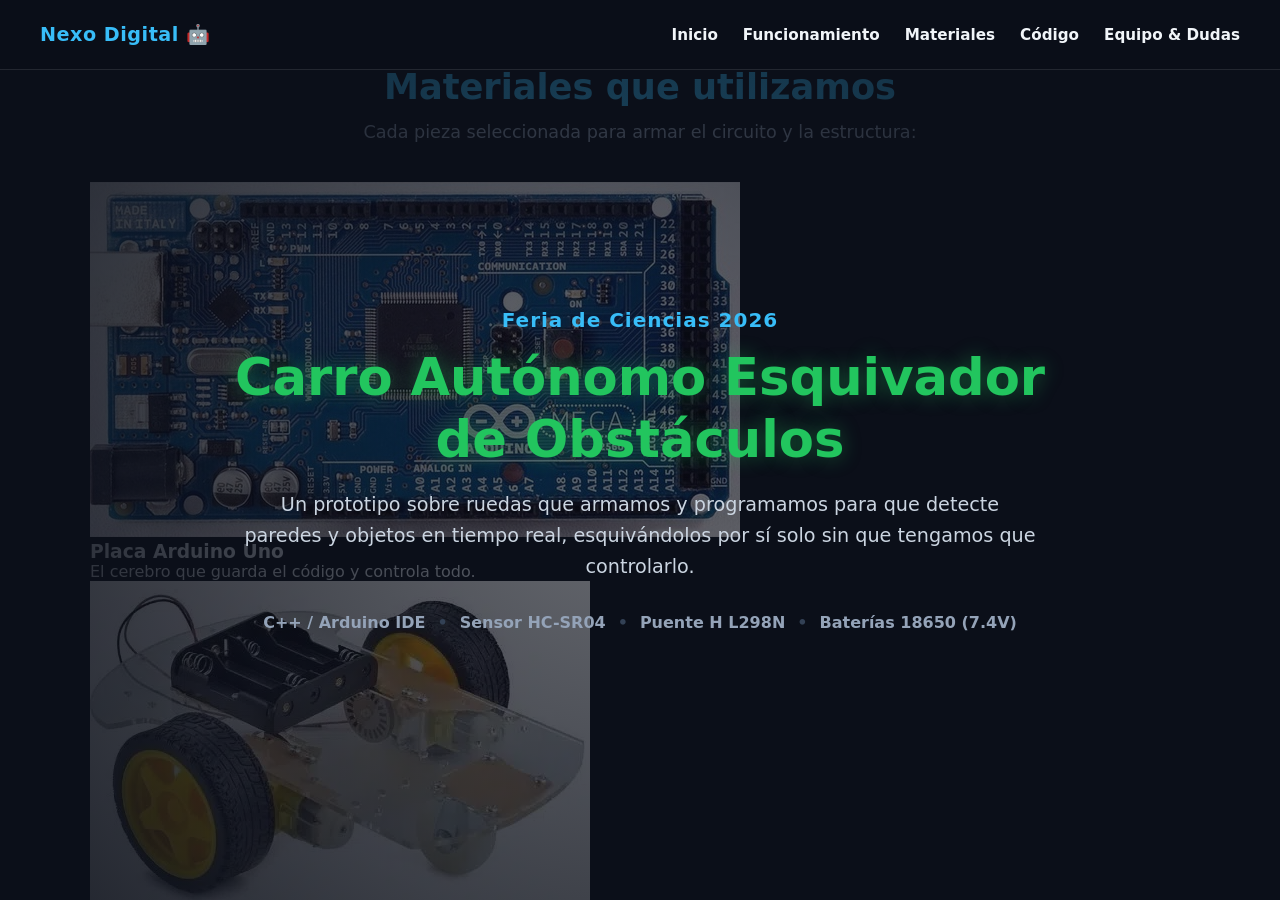
==== commit 7251a377: "Refactor index.html for improved structure and content" ====
--- a/index.html
+++ b/index.html
@@ -3,158 +3,186 @@
 <head>
   <meta charset="UTF-8">
   <meta name="viewport" content="width=device-width, initial-scale=1.0">
-  <title>Carro Esquivador de Obstáculos - Nexo Digital</title>
+  <title>Nexo Digital - Carro Autónomo</title>
   <link rel="stylesheet" href="styles.css">
 </head>
 <body>
 
   <nav class="navbar">
-    <div class="nav-brand">Proyecto Robótica <small>por Nexo Digital</small></div>
+    <div class="nav-logo">Nexo Digital 🤖</div>
     <div class="nav-links">
       <a href="#inicio">Inicio</a>
-      <a href="#funcionamiento">¿Cómo Funciona?</a>
-      <a href="#componentes">Materiales</a>
+      <a href="#funcionamiento">Funcionamiento</a>
+      <a href="#materiales">Materiales</a>
       <a href="#codigo">Código</a>
-      <a href="#equipo">Nosotros</a>
-      <a href="#contacto">Contacto</a>
+      <a href="#equipo">Equipo & Dudas</a>
     </div>
   </nav>
 
   <main class="slides-container">
 
+    <!-- DIAPOSITIVA 1: INICIO -->
     <section id="inicio" class="slide hero-slide">
       <div class="hero-overlay"></div>
       <div class="hero-content">
         <p class="hero-subtitle">Feria de Ciencias 2026</p>
         <h1 class="hero-title">Carro Autónomo Esquivador de Obstáculos</h1>
         <p class="hero-description">
-          Diseñamos y ensamblamos un prototipo sobre ruedas capaz de detectar paredes y objetos en tiempo real sin chocar, usando lógica en Arduino y un sensor ultrasónico.
+          Un prototipo sobre ruedas que armamos y programamos para que detecte paredes y objetos en tiempo real, esquivándolos por sí solo sin que tengamos que controlarlo.
         </p>
-        <div class="hero-pills">
-          <span class="pill">C++ / Arduino IDE</span>
-          <span class="pill">Sensor HC-SR04</span>
-          <span class="pill">Puente H L298N</span>
-          <span class="pill">Baterías 18650 (7.4V)</span>
+        <div class="hero-tags">
+          <span>C++ / Arduino IDE</span>
+          <span class="dot">•</span>
+          <span>Sensor HC-SR04</span>
+          <span class="dot">•</span>
+          <span>Puente H L298N</span>
+          <span class="dot">•</span>
+          <span>Baterías 18650 (7.4V)</span>
         </div>
       </div>
     </section>
 
+    <!-- DIAPOSITIVA 2: FUNCIONAMIENTO -->
     <section id="funcionamiento" class="slide content-slide">
       <div class="slide-inner">
         <h2 class="slide-title">¿Cómo toma decisiones el robot?</h2>
-        <p class="slide-subtitle">El circuito combina la lectura del espacio con la respuesta inmediata de los motores en cuatro pasos simples:</p>
-        <div class="steps-grid">
-          <div class="step-card">
-            <div class="step-num">01</div>
-            <h3>Emisión del pulso</h3>
-            <p>El sensor ultrasónico dispara un pulso de sonido imperceptible a través de su pin Trigger.</p>
+        <p class="slide-subtitle">Lo programamos para que siga una lógica súper sencilla de 4 pasos:</p>
+        <div class="cards-grid">
+          <div class="card-step">
+            <div class="card-num">01</div>
+            <h3>Disparo de ultrasonido</h3>
+            <p>El sensor manda una onda invisible hacia enfrente para medir qué tan libre está el camino.</p>
           </div>
-          <div class="step-card">
-            <div class="step-num">02</div>
-            <h3>Rebote y Eco</h3>
-            <p>La onda choca con el obstáculo más cercano y regresa al pin Echo del sensor.</p>
+          <div class="card-step">
+            <div class="card-num">02</div>
+            <h3>Rebote de la señal</h3>
+            <p>Si hay un objeto o pared, la onda rebota y regresa de inmediato al sensor.</p>
           </div>
-          <div class="step-card">
-            <div class="step-num">03</div>
+          <div class="card-step">
+            <div class="card-num">03</div>
             <h3>Cálculo en la placa</h3>
-            <p>El Arduino procesa cuánto tiempo tardó la onda en ir y regresar para calcular la distancia en centímetros.</p>
+            <p>El Arduino mide exactamente cuántos milisegundos tardó en volver y calcula la distancia en centímetros.</p>
           </div>
-          <div class="step-card">
-            <div class="step-num">04</div>
-            <h3>Giro de emergencia</h3>
-            <p>Si el objeto está a menos de 20 cm, detiene una rueda y gira sobre su propio eje para cambiar de dirección.</p>
+          <div class="card-step">
+            <div class="card-num">04</div>
+            <h3>Esquive automático</h3>
+            <p>Si la distancia es menor a 20 cm, el motor gira hacia un lado para librar el obstáculo y seguir avanzando.</p>
           </div>
         </div>
       </div>
     </section>
 
-    <section id="componentes" class="slide content-slide scrollable-slide">
+    <!-- DIAPOSITIVA 3: MATERIALES (CON FOTOS) -->
+    <section id="materiales" class="slide content-slide">
       <div class="slide-inner">
-        <h2 class="slide-title">Componentes y Piezas Utilizadas</h2>
-        <div class="cards-grid">
-
-          <div class="card">
+        <h2 class="slide-title">Materiales que utilizamos</h2>
+        <p class="slide-subtitle">Cada pieza seleccionada para armar el circuito y la estructura:</p>
+        <div class="materials-grid">
+          <div class="mat-card">
             <img src="arduino.jpg" alt="Arduino Uno">
-            <div class="card-body">
-              <h3>Placa Arduino Uno</h3>
-              <p>Tarjeta principal que guarda el programa y coordina las órdenes entre las lecturas y los motores.</p>
-            </div>
+            <h3>Placa Arduino Uno</h3>
+            <p>El cerebro que guarda el código y controla todo.</p>
           </div>
-
-          <div class="card">
-            <img src="chasis.jpg" alt="Chasis y motores">
-            <div class="card-body">
-              <h3>Chasis y 2 Motores DC</h3>
-              <p>Base acrílica con interruptor de encendido y motores con llantas de goma de alta adherencia.</p>
-            </div>
+          <div class="mat-card">
+            <img src="chasis.jpg" alt="Chasis">
+            <h3>Chasis y 2 Motores</h3>
+            <p>La base con llantas y botón de encendido.</p>
           </div>
-
-          <div class="card">
-            <img src="l298n.jpg" alt="Puente H L298N">
-            <div class="card-body">
-              <h3>Controlador Puente H (L298N)</h3>
-              <p>Módulo de potencia necesario para regular velocidad y cambiar el sentido de giro de los motores.</p>
-            </div>
+          <div class="mat-card">
+            <img src="l298n.jpg" alt="L298N">
+            <h3>Puente H L298N</h3>
+            <p>Controla la potencia y giro de los motores.</p>
           </div>
-
-          <div class="card">
-            <img src="sensor.jpg" alt="Sensor Ultrasónico">
-            <div class="card-body">
-              <h3>Sensor Ultrasónico HC-SR04</h3>
-              <p>Funciona como los ojos del carrito, midiendo distancias desde 2 cm hasta 4 metros.</p>
-            </div>
+          <div class="mat-card">
+            <img src="sensor.jpg" alt="Sensor HC-SR04">
+            <h3>Sensor HC-SR04</h3>
+            <p>Mide la distancia como si fueran los ojos.</p>
           </div>
-
-          <div class="card">
+          <div class="mat-card">
             <img src="cables-mm.jpg" alt="Cables Macho-Macho">
-            <div class="card-body">
-              <h3>Cables Macho-Macho</h3>
-              <p>Utilizados para llevar corriente y señales entre los pines de la placa y el protoboard.</p>
-            </div>
+            <h3>Cables Macho-Macho</h3>
+            <p>Para hacer puentes directos en la placa.</p>
           </div>
-
-          <div class="card">
+          <div class="mat-card">
             <img src="cables-mh.jpg" alt="Cables Macho-Hembra">
-            <div class="card-body">
-              <h3>Cables Macho-Hembra</h3>
-              <p>Indispensables para conectar las terminales del sensor ultrasónico y del controlador L298N.</p>
-            </div>
+            <h3>Cables Macho-Hembra</h3>
+            <p>Conectan el sensor y el driver de potencia.</p>
           </div>
-
-          <div class="card">
-            <img src="baterias.jpg" alt="Baterías Recargables">
-            <div class="card-body">
-              <h3>2 Baterías Li-Ion 18650</h3>
-              <p>Pilas recargables de litio que dan el flujo de energía constante para alimentar los motores.</p>
-            </div>
+          <div class="mat-card">
+            <img src="baterias.jpg" alt="Baterías">
+            <h3>2 Baterías 18650</h3>
+            <p>Pilas recargables que dan energía estable.</p>
           </div>
-
-          <div class="card">
+          <div class="mat-card">
             <img src="portapilas.jpg" alt="Porta pilas">
-            <div class="card-body">
-              <h3>Porta Pilas Doble</h3>
-              <p>Soporte donde montamos las dos baterías en serie para sumar un total de 7.4V de potencia.</p>
-            </div>
+            <h3>Porta Pilas Doble</h3>
+            <p>Soporte que suma los 7.4V de alimentación.</p>
           </div>
-
         </div>
       </div>
     </section>
 
+    <!-- DIAPOSITIVA 4: CÓDIGO -->
     <section id="codigo" class="slide content-slide">
       <div class="slide-inner">
-        <h2 class="slide-title">Lógica del Algoritmo (Arduino C++)</h2>
-        <div class="code-box">
-          <div class="code-header">
-            <span>carro_esquivador.ino</span>
-          </div>
-          <pre><code>const int trigPin = 9;
+        <h2 class="slide-title">Código en Arduino IDE</h2>
+        <p class="slide-subtitle">La rutina principal en C++ cargada en el robot:</p>
+        <pre class="code-block"><code>const int trigPin = 9;
 const int echoPin = 10;
-
-const int motorIzquierdo = 5;
-const int motorDerecho = 6;
+const int motorIzq = 5;
+const int motorDer = 6;
 
 void setup() {
   pinMode(trigPin, OUTPUT);
   pinMode(echoPin, INPUT);
-  pinMode(motorIzquierdo, OUTPUT);
+  pinMode(motorIzq, OUTPUT);
+  pinMode(motorDer, OUTPUT);
+}
+
+void loop() {
+  digitalWrite(trigPin, LOW);
+  delayMicroseconds(2);
+  digitalWrite(trigPin, HIGH);
+  delayMicroseconds(10);
+  digitalWrite(trigPin, LOW);
+
+  long duracion = pulseIn(echoPin, HIGH);
+  int distancia = duracion * 0.034 / 2;
+
+  if (distancia < 20 && distancia > 0) {
+    digitalWrite(motorIzq, LOW);
+    digitalWrite(motorDer, HIGH);
+    delay(400);
+  } else {
+    digitalWrite(motorIzq, HIGH);
+    digitalWrite(motorDer, HIGH);
+  }
+}</code></pre>
+      </div>
+    </section>
+
+    <!-- DIAPOSITIVA 5: EQUIPO Y CONTACTO -->
+    <section id="equipo" class="slide content-slide">
+      <div class="slide-inner">
+        <h2 class="slide-title">Equipo Nexo Digital</h2>
+        <p class="slide-subtitle">Integrantes: Víctor Manuel, Melanie Velázquez, Nicté González, Andrea Jacinto y Mía Bercián.</p>
+        
+        <div class="contact-box">
+          <div class="team-info">
+            <h3>¿Tienes alguna duda sobre el proyecto?</h3>
+            <p>Déjanos un mensaje directo y te respondemos sobre cómo armamos el circuito o cómo cargamos el código.</p>
+          </div>
+          <form class="contact-form" onsubmit="event.preventDefault(); alert('¡Mensaje enviado con éxito!');">
+            <input type="text" placeholder="Tu nombre" required>
+            <input type="email" placeholder="Tu correo electrónico" required>
+            <textarea rows="3" placeholder="Escribe tu comentario o pregunta..." required></textarea>
+            <button type="submit" class="btn-enviar">Enviar consulta</button>
+          </form>
+        </div>
+      </div>
+    </section>
+
+  </main>
+
+</body>
+</html>
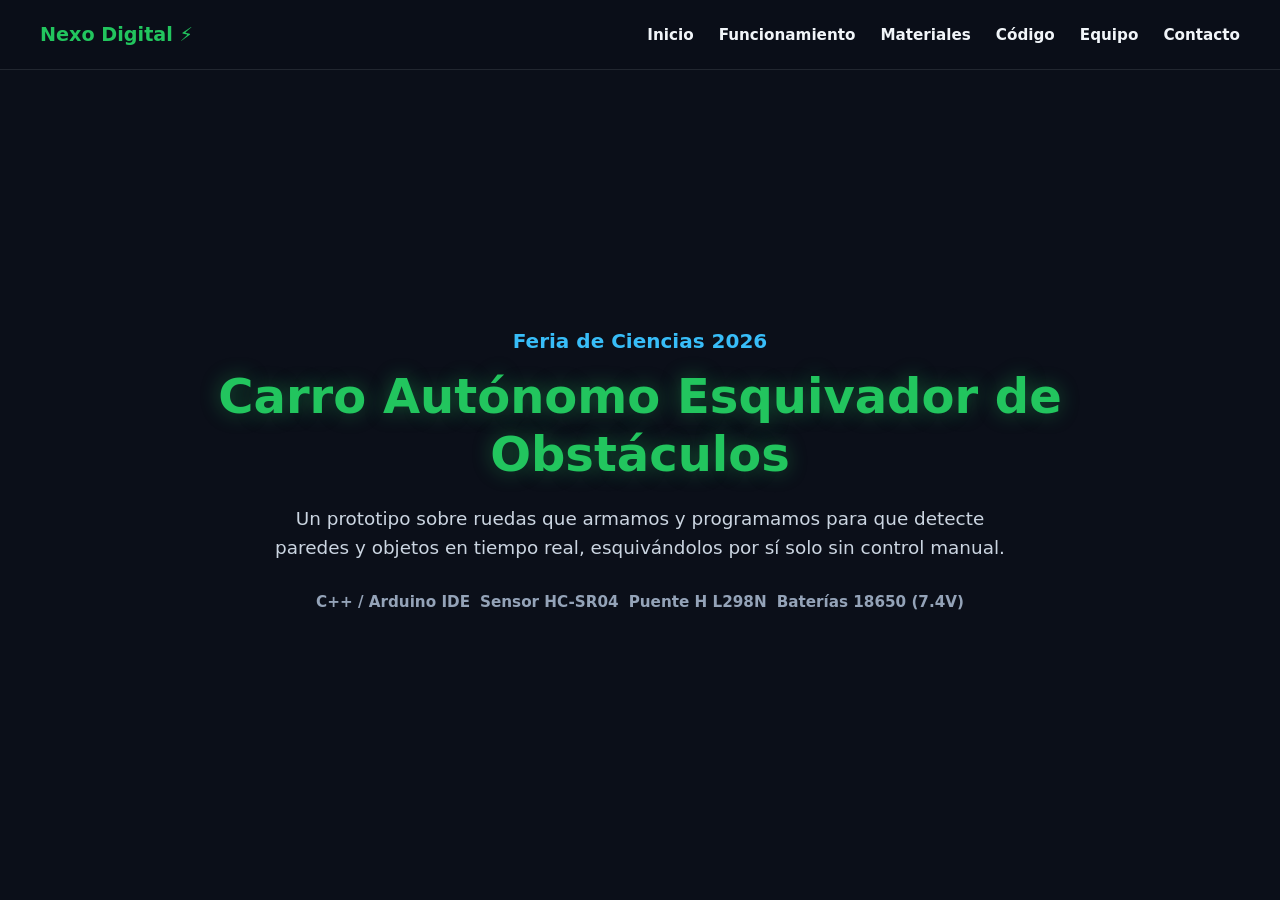
==== commit 11940f63: "Revise index.html for project updates and formatting Updated the HTML structure and content for the " ====
--- a/index.html
+++ b/index.html
@@ -9,13 +9,14 @@
 <body>
 
   <nav class="navbar">
-    <div class="nav-logo">Nexo Digital 🤖</div>
+    <div class="nav-logo">Nexo Digital ⚡</div>
     <div class="nav-links">
       <a href="#inicio">Inicio</a>
       <a href="#funcionamiento">Funcionamiento</a>
       <a href="#materiales">Materiales</a>
       <a href="#codigo">Código</a>
-      <a href="#equipo">Equipo & Dudas</a>
+      <a href="#equipo">Equipo</a>
+      <a href="#contacto">Contacto</a>
     </div>
   </nav>
 
@@ -28,95 +29,96 @@
         <p class="hero-subtitle">Feria de Ciencias 2026</p>
         <h1 class="hero-title">Carro Autónomo Esquivador de Obstáculos</h1>
         <p class="hero-description">
-          Un prototipo sobre ruedas que armamos y programamos para que detecte paredes y objetos en tiempo real, esquivándolos por sí solo sin que tengamos que controlarlo.
+          Un prototipo sobre ruedas que armamos y programamos para que detecte paredes y objetos en tiempo real, esquivándolos por sí solo sin control manual.
         </p>
         <div class="hero-tags">
           <span>C++ / Arduino IDE</span>
-          <span class="dot">•</span>
           <span>Sensor HC-SR04</span>
-          <span class="dot">•</span>
           <span>Puente H L298N</span>
-          <span class="dot">•</span>
           <span>Baterías 18650 (7.4V)</span>
         </div>
       </div>
     </section>
 
-    <!-- DIAPOSITIVA 2: FUNCIONAMIENTO -->
+    <!-- DIAPOSITIVA 2: FUNCIONAMIENTO (CAMBIO DE FORMATO A LÍNEA DE TIEMPO / FLUJO) -->
     <section id="funcionamiento" class="slide content-slide">
       <div class="slide-inner">
         <h2 class="slide-title">¿Cómo toma decisiones el robot?</h2>
-        <p class="slide-subtitle">Lo programamos para que siga una lógica súper sencilla de 4 pasos:</p>
-        <div class="cards-grid">
-          <div class="card-step">
-            <div class="card-num">01</div>
-            <h3>Disparo de ultrasonido</h3>
-            <p>El sensor manda una onda invisible hacia enfrente para medir qué tan libre está el camino.</p>
-          </div>
-          <div class="card-step">
-            <div class="card-num">02</div>
-            <h3>Rebote de la señal</h3>
-            <p>Si hay un objeto o pared, la onda rebota y regresa de inmediato al sensor.</p>
-          </div>
-          <div class="card-step">
-            <div class="card-num">03</div>
-            <h3>Cálculo en la placa</h3>
-            <p>El Arduino mide exactamente cuántos milisegundos tardó en volver y calcula la distancia en centímetros.</p>
-          </div>
-          <div class="card-step">
-            <div class="card-num">04</div>
-            <h3>Esquive automático</h3>
-            <p>Si la distancia es menor a 20 cm, el motor gira hacia un lado para librar el obstáculo y seguir avanzando.</p>
-          </div>
-        </div>
-      </div>
-    </section>
-
-    <!-- DIAPOSITIVA 3: MATERIALES (CON FOTOS) -->
+        <p class="slide-subtitle">La lógica que programamos sigue un flujo continuo al encontrarse con obstáculos:</p>
+        
+        <div class="flow-container">
+          <div class="flow-step">
+            <span class="flow-badge">Fase 1</span>
+            <h3>Barrido Ultrasónico</h3>
+            <p>El sensor HC-SR04 dispara pulsos de sonido de alta frecuencia de manera constante hacia el frente.</p>
+          </div>
+          <div class="flow-line"></div>
+          <div class="flow-step">
+            <span class="flow-badge">Fase 2</span>
+            <h3>Retorno y Medición</h3>
+            <p>El sonido rebota en cualquier objeto cercano y vuelve al sensor indicando el tiempo transcurrido.</p>
+          </div>
+          <div class="flow-line"></div>
+          <div class="flow-step">
+            <span class="flow-badge">Fase 3</span>
+            <h3>Proceso en Arduino</h3>
+            <p>La placa traduce el tiempo a centímetros exactos y evalúa si hay peligro de colisión cercana.</p>
+          </div>
+          <div class="flow-line"></div>
+          <div class="flow-step">
+            <span class="flow-badge">Fase 4</span>
+            <h3>Maniobra evasiva</h3>
+            <p>Si la distancia baja de 20 cm, el motor invierte su giro mediante el Puente H para buscar un camino libre.</p>
+          </div>
+        </div>
+      </div>
+    </section>
+
+    <!-- DIAPOSITIVA 3: MATERIALES -->
     <section id="materiales" class="slide content-slide">
       <div class="slide-inner">
-        <h2 class="slide-title">Materiales que utilizamos</h2>
-        <p class="slide-subtitle">Cada pieza seleccionada para armar el circuito y la estructura:</p>
+        <h2 class="slide-title">Componentes y Hardware</h2>
+        <p class="slide-subtitle">Las piezas físicas y electrónicas que integran nuestro circuito:</p>
         <div class="materials-grid">
           <div class="mat-card">
             <img src="arduino.jpg" alt="Arduino Uno">
             <h3>Placa Arduino Uno</h3>
-            <p>El cerebro que guarda el código y controla todo.</p>
+            <p>Microcontrolador principal que procesa la lógica.</p>
           </div>
           <div class="mat-card">
             <img src="chasis.jpg" alt="Chasis">
             <h3>Chasis y 2 Motores</h3>
-            <p>La base con llantas y botón de encendido.</p>
+            <p>Estructura de acrílico con tracción trasera.</p>
           </div>
           <div class="mat-card">
             <img src="l298n.jpg" alt="L298N">
             <h3>Puente H L298N</h3>
-            <p>Controla la potencia y giro de los motores.</p>
+            <p>Módulo controlador de potencia para motores.</p>
           </div>
           <div class="mat-card">
             <img src="sensor.jpg" alt="Sensor HC-SR04">
             <h3>Sensor HC-SR04</h3>
-            <p>Mide la distancia como si fueran los ojos.</p>
+            <p>Dispositivo de medición por ultrasonido.</p>
           </div>
           <div class="mat-card">
             <img src="cables-mm.jpg" alt="Cables Macho-Macho">
             <h3>Cables Macho-Macho</h3>
-            <p>Para hacer puentes directos en la placa.</p>
+            <p>Puentes para conexiones en protoboard.</p>
           </div>
           <div class="mat-card">
             <img src="cables-mh.jpg" alt="Cables Macho-Hembra">
             <h3>Cables Macho-Hembra</h3>
-            <p>Conectan el sensor y el driver de potencia.</p>
+            <p>Enlaces directos hacia pines de sensores.</p>
           </div>
           <div class="mat-card">
             <img src="baterias.jpg" alt="Baterías">
             <h3>2 Baterías 18650</h3>
-            <p>Pilas recargables que dan energía estable.</p>
+            <p>Celdas de litio de alta densidad energética.</p>
           </div>
           <div class="mat-card">
             <img src="portapilas.jpg" alt="Porta pilas">
             <h3>Porta Pilas Doble</h3>
-            <p>Soporte que suma los 7.4V de alimentación.</p>
+            <p>Soporte con conexión en serie (7.4V).</p>
           </div>
         </div>
       </div>
@@ -125,8 +127,8 @@
     <!-- DIAPOSITIVA 4: CÓDIGO -->
     <section id="codigo" class="slide content-slide">
       <div class="slide-inner">
-        <h2 class="slide-title">Código en Arduino IDE</h2>
-        <p class="slide-subtitle">La rutina principal en C++ cargada en el robot:</p>
+        <h2 class="slide-title">Rutina de Control en C++</h2>
+        <p class="slide-subtitle">Extracto del código cargado en el Arduino IDE:</p>
         <pre class="code-block"><code>const int trigPin = 9;
 const int echoPin = 10;
 const int motorIzq = 5;
@@ -161,24 +163,34 @@
       </div>
     </section>
 
-    <!-- DIAPOSITIVA 5: EQUIPO Y CONTACTO -->
+    <!-- DIAPOSITIVA 5: EQUIPO (SEPARADO) -->
     <section id="equipo" class="slide content-slide">
       <div class="slide-inner">
-        <h2 class="slide-title">Equipo Nexo Digital</h2>
-        <p class="slide-subtitle">Integrantes: Víctor Manuel, Melanie Velázquez, Nicté González, Andrea Jacinto y Mía Bercián.</p>
+        <h2 class="slide-title">Equipo de Trabajo</h2>
+        <p class="slide-subtitle">Estudiantes creadores y responsables del desarrollo del proyecto:</p>
         
-        <div class="contact-box">
-          <div class="team-info">
-            <h3>¿Tienes alguna duda sobre el proyecto?</h3>
-            <p>Déjanos un mensaje directo y te respondemos sobre cómo armamos el circuito o cómo cargamos el código.</p>
-          </div>
-          <form class="contact-form" onsubmit="event.preventDefault(); alert('¡Mensaje enviado con éxito!');">
-            <input type="text" placeholder="Tu nombre" required>
-            <input type="email" placeholder="Tu correo electrónico" required>
-            <textarea rows="3" placeholder="Escribe tu comentario o pregunta..." required></textarea>
-            <button type="submit" class="btn-enviar">Enviar consulta</button>
-          </form>
-        </div>
+        <div class="team-list">
+          <div class="team-member">Víctor Manuel</div>
+          <div class="team-member">Melanie Velázquez</div>
+          <div class="team-member">Nicté González</div>
+          <div class="team-member">Andrea Jacinto</div>
+          <div class="team-member">Mía Bercián</div>
+        </div>
+      </div>
+    </section>
+
+    <!-- DIAPOSITIVA 6: CONTACTO Y COMENTARIOS (APARTE) -->
+    <section id="contacto" class="slide content-slide">
+      <div class="slide-inner" style="max-width: 650px;">
+        <h2 class="slide-title">Buzón de Consultas</h2>
+        <p class="slide-subtitle">¿Tienes alguna pregunta sobre el armado o la programación? Déjanos tu mensaje:</p>
+        
+        <form class="solo-form" onsubmit="event.preventDefault(); alert('¡Mensaje enviado con éxito!');">
+          <input type="text" placeholder="Tu nombre" required>
+          <input type="email" placeholder="Tu correo electrónico" required>
+          <textarea rows="4" placeholder="Escribe tu comentario o duda..." required></textarea>
+          <button type="submit" class="btn-enviar">Enviar comentario</button>
+        </form>
       </div>
     </section>
 
--- a/styles.css
+++ b/styles.css
@@ -41,7 +41,7 @@
   left: 0;
   width: 100%;
   height: 70px;
-  background: rgba(11, 15, 25, 0.85);
+  background: rgba(11, 15, 25, 0.9);
   backdrop-filter: blur(12px);
   display: flex;
   justify-content: space-between;
@@ -54,8 +54,7 @@
 .nav-logo {
   font-weight: 700;
   font-size: 1.2rem;
-  color: #38bdf8;
-  letter-spacing: 0.5px;
+  color: #22c55e;
 }
 
 .nav-links {
@@ -68,7 +67,7 @@
   text-decoration: none;
   font-size: 0.95rem;
   font-weight: 600;
-  transition: color 0.2s ease;
+  transition: color 0.2s;
 }
 
 .nav-links a:hover {
@@ -104,12 +103,11 @@
   font-size: 1.25rem;
   font-weight: 600;
   margin-bottom: 15px;
-  letter-spacing: 1px;
 }
 
 .hero-title {
   color: #22c55e;
-  font-size: 3.2rem;
+  font-size: 3rem;
   font-weight: 800;
   line-height: 1.2;
   margin-bottom: 20px;
@@ -118,25 +116,21 @@
 
 .hero-description {
   color: #cbd5e1;
-  font-size: 1.2rem;
+  font-size: 1.15rem;
   line-height: 1.6;
   margin: 0 auto 30px auto;
-  max-width: 800px;
+  max-width: 750px;
 }
 
 .hero-tags {
   display: flex;
   justify-content: center;
   align-items: center;
-  gap: 12px;
+  gap: 10px;
   flex-wrap: wrap;
   color: #94a3b8;
-  font-size: 1rem;
+  font-size: 0.95rem;
   font-weight: 600;
-}
-
-.hero-tags .dot {
-  color: #334155;
 }
 
 .content-slide {
@@ -145,111 +139,153 @@
 }
 
 .slide-inner {
-  max-width: 1100px;
+  max-width: 1000px;
   width: 100%;
   margin: 0 auto;
 }
 
 .slide-title {
-  font-size: 2.2rem;
+  font-size: 2rem;
   color: #38bdf8;
-  margin-bottom: 15px;
+  margin-bottom: 10px;
   text-align: center;
 }
 
 .slide-subtitle {
   text-align: center;
   color: #94a3b8;
-  font-size: 1.1rem;
-  margin-bottom: 40px;
+  font-size: 1rem;
+  margin-bottom: 30px;
 }
 
 .cards-grid {
   display: grid;
-  grid-template-columns: repeat(auto-fit, minmax(230px, 1fr));
-  gap: 20px;
-}
-
-.card {
+  grid-template-columns: repeat(auto-fit, minmax(210px, 1fr));
+  gap: 15px;
+}
+
+.card-step {
   background-color: #1e293b;
   border: 1px solid #334155;
-  border-radius: 12px;
-  padding: 25px;
-  transition: transform 0.2s ease, border-color 0.2s ease;
-}
-
-.card:hover {
-  transform: translateY(-5px);
-  border-color: #22c55e;
+  border-radius: 10px;
+  padding: 20px;
 }
 
 .card-num {
-  font-size: 1.5rem;
+  font-size: 1.3rem;
   font-weight: 800;
   color: #22c55e;
-  margin-bottom: 10px;
-}
-
-.card h3 {
-  font-size: 1.1rem;
+  margin-bottom: 8px;
+}
+
+.card-step h3 {
+  font-size: 1rem;
   color: #f8fafc;
-  margin-bottom: 10px;
-}
-
-.card p {
-  font-size: 0.95rem;
-  color: #94a3b8;
-  line-height: 1.5;
-}
-
-.materials-list {
-  display: flex;
-  flex-direction: column;
-  gap: 15px;
-  max-width: 800px;
-  margin: 0 auto;
-}
-
-.material-item {
-  background: #1e293b;
-  padding: 18px 25px;
-  border-radius: 10px;
-  border-left: 4px solid #22c55e;
-  display: flex;
-  flex-direction: column;
-  gap: 5px;
-}
-
-.material-name {
-  font-weight: 700;
+  margin-bottom: 8px;
+}
+
+.card-step p {
+  font-size: 0.88rem;
+  color: #94a3b8;
+  line-height: 1.4;
+}
+
+.materials-grid {
+  display: grid;
+  grid-template-columns: repeat(auto-fit, minmax(200px, 1fr));
+  gap: 12px;
+  max-height: 65vh;
+  overflow-y: auto;
+  padding-right: 5px;
+}
+
+.mat-card {
+  background-color: #1e293b;
+  border: 1px solid #334155;
+  border-radius: 8px;
+  padding: 12px;
+  text-align: center;
+}
+
+.mat-card img {
+  width: 100%;
+  height: 90px;
+  object-fit: cover;
+  border-radius: 6px;
+  margin-bottom: 8px;
+  background-color: #0b0f19;
+}
+
+.mat-card h3 {
+  font-size: 0.95rem;
   color: #f8fafc;
-  font-size: 1.05rem;
-}
-
-.material-desc {
-  color: #94a3b8;
-  font-size: 0.95rem;
+  margin-bottom: 4px;
+}
+
+.mat-card p {
+  font-size: 0.8rem;
+  color: #94a3b8;
 }
 
 .code-block {
   background: #020617;
   border: 1px solid #334155;
-  border-radius: 10px;
-  padding: 20px;
-  max-height: 400px;
+  border-radius: 8px;
+  padding: 15px;
+  max-height: 380px;
   overflow-y: auto;
-  font-family: 'Consolas', 'Courier New', monospace;
+  font-family: monospace;
+  font-size: 0.85rem;
+  color: #38bdf8;
+  line-height: 1.4;
+}
+
+.contact-box {
+  display: grid;
+  grid-template-columns: 1fr 1.2fr;
+  gap: 30px;
+  background: #1e293b;
+  padding: 30px;
+  border-radius: 12px;
+  border: 1px solid #334155;
+  align-items: center;
+}
+
+.team-info h3 {
+  color: #22c55e;
+  margin-bottom: 10px;
+  font-size: 1.2rem;
+}
+
+.team-info p {
+  color: #94a3b8;
+  font-size: 0.95rem;
+  line-height: 1.5;
+}
+
+.contact-form input, .contact-form textarea {
+  width: 100%;
+  padding: 10px;
+  margin-bottom: 10px;
+  background-color: #0b0f19;
+  border: 1px solid #334155;
+  border-radius: 6px;
+  color: #fff;
   font-size: 0.9rem;
-  color: #38bdf8;
-  line-height: 1.5;
-}
-
-.team-box {
-  background: #1e293b;
-  padding: 40px;
-  border-radius: 12px;
-  text-align: center;
-  max-width: 600px;
-  margin: 0 auto;
-  border: 1px solid #334155;
-}
+}
+
+.btn-enviar {
+  background-color: #22c55e;
+  color: #0b0f19;
+  border: none;
+  padding: 10px;
+  border-radius: 6px;
+  font-weight: 700;
+  width: 100%;
+  cursor: pointer;
+  transition: background 0.2s;
+}
+
+.btn-enviar:hover {
+  background-color: #16a34a;
+}
